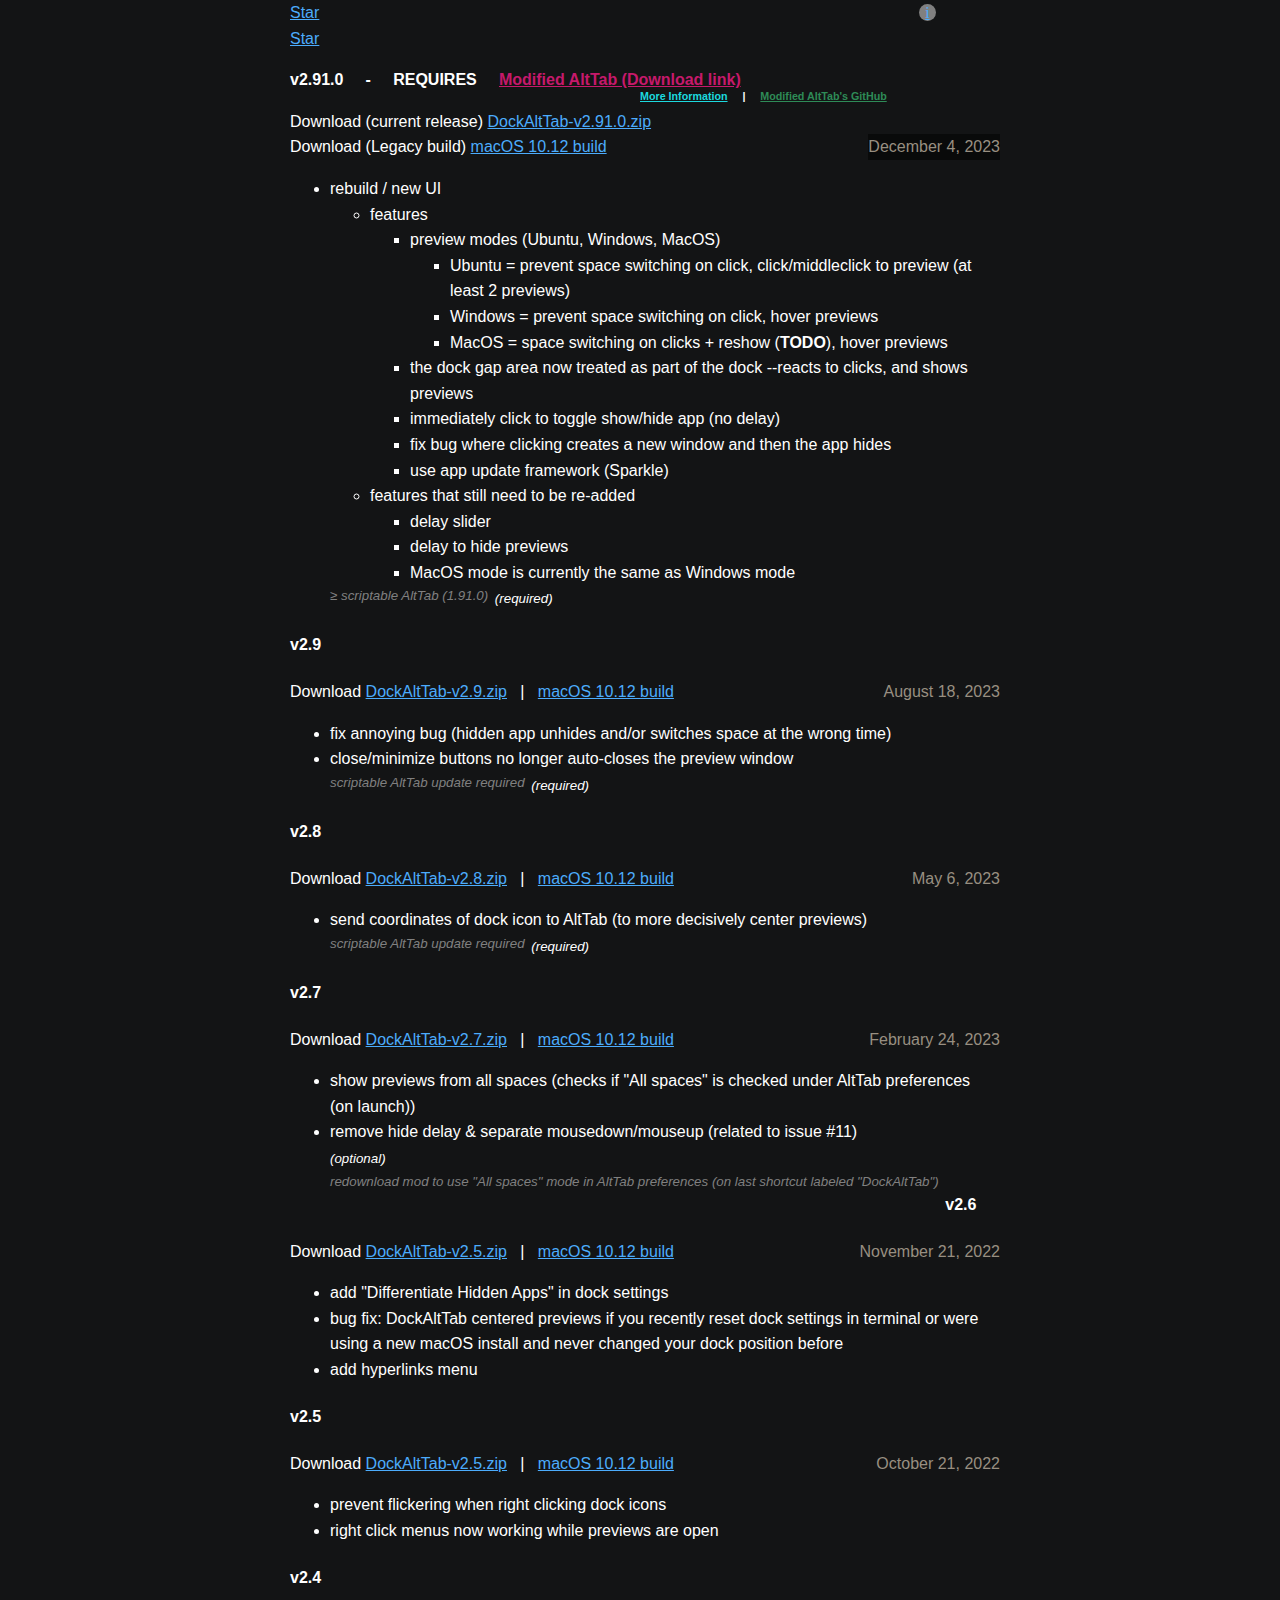
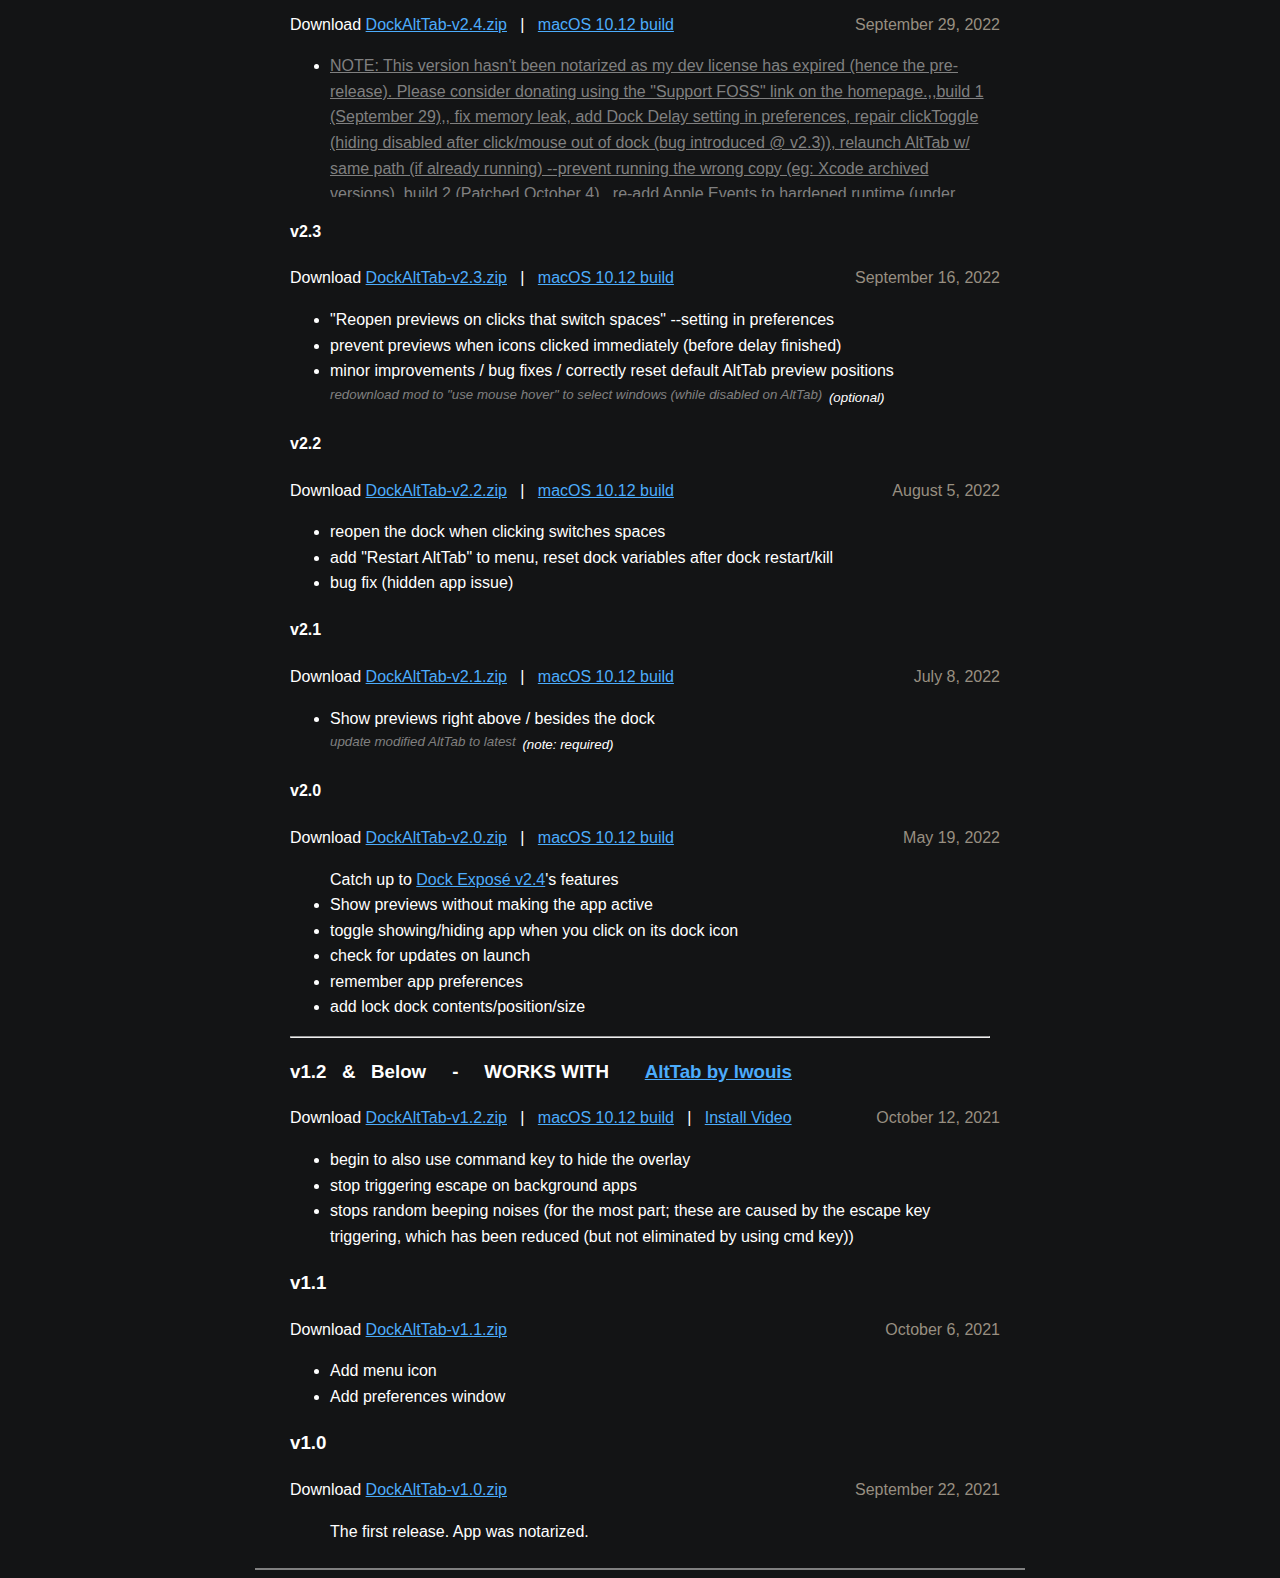
==== changelog-sparkle/index.html @ 50379e68 "update scriptable alttab references" ====
<!DOCTYPE html>
<html lang="en-us">
	<head>
		<meta http-equiv="content-type" content="text/html; charset=utf-8" />
		<meta http-equiv="X-UA-Compatible" content="IE=edge" />
		<meta name="viewport" content="width=device-width, initial-scale=1" />
		<title>DockAltTab - MacOS window previews on the dock by AltTab</title>
		<meta name="msapplication-Tile-Color" content="#da532c" />
		<meta name="theme-color" content="#000000" />
		<link rel="stylesheet" type="text/css" href="../style.css" />
		<link
			rel="apple-touch-icon"
			sizes="180x180"
			href="/apple-touch-icon.png"
		/>
		<link
			rel="icon"
			type="image/png"
			sizes="32x32"
			href="/favicon-32x32.png"
		/>
		<link
			rel="icon"
			type="image/png"
			sizes="16x16"
			href="/favicon-16x16.png"
		/>
		<link rel="manifest" href="/site.webmanifest" />
		<link rel="mask-icon" href="/safari-pinned-tab.svg" color="#5bbad5" />
		<meta name="msapplication-TileColor" content="#da532c" />
		<meta name="theme-color" content="#ffffff" />
		<!-- Global site tag (gtag.js) - Google Analytics -->
		<script
			async
			src="https://www.googletagmanager.com/gtag/js?id=G-P7GBPWC8LQ"
		></script>
		<script>
			window.dataLayer = window.dataLayer || [];
			function gtag() {
				dataLayer.push(arguments);
			}
			gtag("js", new Date());

			gtag("config", "G-P7GBPWC8LQ");
		</script>
		<script src="../main.js"></script>
		<!-- Place this tag in your head or just before your close body tag. -->
		<script async defer src="https://buttons.github.io/buttons.js"></script>
	</head>
	<body>
		<style>
			.page span {
				position: absolute;
				right: 0;
				color: rgb(152, 143, 129);
			}
			.moreInfoPanel {
				position: absolute;
				left: 50%;
				margin-top: -4em;
			}
			.modDownloadLink {
				font-size: 1em;
				position: relative;
			}
			.spoilerLink {color: grey;height: 9rem;overflow: hidden;display: block;}
			.spoilerLink:hover {color: #000dff;}
			@media screen and (min-width: 375px) {
				.moreInfoPanel {
					position: absolute;
					left: 50%;
					margin-top: -4em;
				}
			}
			@media screen and (min-width: 579px) {
				.moreInfoPanel {
					position: absolute;
					margin-top: -1.9em;
					left: 50%;
				}
			}
			.page span:first-of-type {background: rgba(0, 0, 0, 0.5);} /* first release date */
		</style>
		<section class="page changelog-page" style="position: relative">
			<div style="width: 100%;text-align: left;">
				<a class="github-button" href="https://github.com/steventheworker/DockAltTab" data-icon="octicon-star" data-show-count="true" aria-label="Star steventheworker/DockAltTab on GitHub">Star</a>
				<a href="https://github.com/Homebrew/brew/blob/master/docs/Acceptable-Casks.md#rejected-casks"><starInfo><starPopup>Goal (point 10): 75 stars to submit to brew</starPopup></starInfo></a>
			</div>
			<a class="github-button" href="https://github.com/steventheworker/alt-tab-macos" data-icon="octicon-star" data-show-count="true" aria-label="Star steventheworker/alt-tab-macos on GitHub">Star</a>
			<h3 class="modDownloadLink">
				v2.91.0 &nbsp; &nbsp; - &nbsp; &nbsp; REQUIRES &nbsp; &nbsp;
				<b>
					<a
						style="color: #c6196b"
						href="https://github.com/steventheworker/alt-tab-macos/releases/download/1.91.0/DockAltTab.AltTab.v6.61.0.zip"
						>Modified AltTab (Download link)</a
					>
				</b>
				<h6 class="moreInfoPanel">
					<a
						style="color: #1cd9df"
						href="https://github.com/lwouis/alt-tab-macos/pull/1590#issuecomment-1131809994"
						target="_BLANK"
						>More Information</a
					>
					&nbsp; &nbsp; | &nbsp; &nbsp;
					<a
						style="color: seagreen"
						href="https://github.com/steventheworker/alt-tab-macos/tree/scriptable"
						>Modified AltTab&apos;s GitHub</a
					>
				</h6>
			</h3>
			<!-- release -->
			Download (current release)
			<a
				href="https://github.com/steventheworker/DockAltTab/releases/download/v2.91.0/DockAltTab-v2.91.0.zip"
				>DockAltTab-v2.91.0.zip</a
			>
			<br />
			Download (Legacy build)
			<a
				href="https://github.com/steventheworker/DockAltTab/releases/download/v2.91.0/DockAltTab-macOS10.12.zip"
				>macOS 10.12 build</a
			>
			<span>December 4, 2023</span>
			<ul>
				<li>rebuild / new UI
					<ul>
						<li>features
							<ul>
								<li>preview modes (Ubuntu, Windows, MacOS)
									<ul>
										<li>Ubuntu = prevent space switching on click, click/middleclick to preview (at least 2 previews)</li>
										<li>Windows = prevent space switching on click, hover previews</li>
										<li>MacOS = space switching on clicks + reshow (<b>TODO</b>), hover previews</li>
									</ul>
								</li>
								<li>the dock gap area now treated as part of the dock --reacts to clicks, and shows previews</li>
								<li>immediately click to toggle show/hide app (no delay)</li>
								<li>fix bug where clicking creates a new window and then the app hides</li>
								<li>use app update framework (Sparkle)</li>
							</ul>
						</li>
						<li>features that still need to be re-added
							<ul>
								<li>delay slider</li>
								<li>delay to hide previews</li>
								<li>MacOS mode is currently the same as Windows mode</li>
							</ul>
						</li>
					</ul>
				</li>
				<small>
					<i
						>(required) <div style="float: left;margin-right: 0.5em;color: grey">≥ scriptable AltTab (1.91.0)</i
					></div></small>
			</ul>

			<!-- release -->
			<h4>v2.9</h4>
			Download
			<a
				href="https://github.com/steventheworker/DockAltTab/releases/download/v2.9/DockAltTab-v2.9.zip"
				>DockAltTab-v2.9.zip</a
			>
			&nbsp; | &nbsp;
			<a
				href="https://github.com/steventheworker/DockAltTab/releases/download/v2.9/DockAltTab-macOS10.12.zip"
				>macOS 10.12 build</a
			>
			<span>August 18, 2023</span>
			<ul>
				<li>fix annoying bug (hidden app unhides and/or switches space at the wrong time)</li>
				<li>close/minimize buttons no longer auto-closes the preview window</li>
				<small>
					<i
						>(required) <div style="float: left;margin-right: 0.5em;color: grey">scriptable AltTab update required</i
					></div></small>
			</ul>

			<!-- release -->
			<h4>v2.8</h4>
			Download
			<a
				href="https://github.com/steventheworker/DockAltTab/releases/download/v2.8/DockAltTab-v2.8.zip"
				>DockAltTab-v2.8.zip</a
			>
			&nbsp; | &nbsp;
			<a
				href="https://github.com/steventheworker/DockAltTab/releases/download/v2.8/DockAltTab-macOS10.12.zip"
				>macOS 10.12 build</a
			>
			<span>May 6, 2023</span>
			<ul>
				<li>send coordinates of dock icon to AltTab (to more decisively center previews)</li>
				<small>
					<i
						>(required) <div style="float: left;margin-right: 0.5em;color: grey">scriptable AltTab update required</i
					></div></small>
			</ul>

			<!-- release -->
			<h4>v2.7</h4>
			Download
			<a
				href="https://github.com/steventheworker/DockAltTab/releases/download/v2.7/DockAltTab-v2.7.zip"
				>DockAltTab-v2.7.zip</a
			>
			&nbsp; | &nbsp;
			<a
				href="https://github.com/steventheworker/DockAltTab/releases/download/v2.7/DockAltTab-macOS10.12.zip"
				>macOS 10.12 build</a
			>
			<span>February 24, 2023</span>
			<ul>
				<li>show previews from all spaces (checks if "All spaces" is checked under AltTab preferences (on launch))</li>
				<li>remove hide delay & separate mousedown/mouseup (related to issue #11)</li>
								<small>
					<i
						>(optional) <div style="float: left;margin-right: 0.5em;color: grey">redownload mod to use "All spaces" mode in AltTab preferences (on last shortcut labeled &quot;DockAltTab&quot;)</i
					></div></small
				>
			</ul>

			<!-- release -->
			<h4>v2.6</h4>
			Download
			<a
				href="https://github.com/steventheworker/DockAltTab/releases/download/v2.6/DockAltTab-v2.6.zip"
				>DockAltTab-v2.5.zip</a
			>
			&nbsp; | &nbsp;
			<a
				href="https://github.com/steventheworker/DockAltTab/releases/download/v2.6/DockAltTab-macOS10.12.zip"
				>macOS 10.12 build</a
			>
			<span>November 21, 2022</span>
			<ul>
				<li>add "Differentiate Hidden Apps" in dock settings</li>
				<li>bug fix: DockAltTab centered previews if you recently reset dock settings in terminal or were using a new macOS install and never changed your dock position before</li>
				<li>add hyperlinks menu</li>
			</ul>
			
			<!-- release -->
			<h4>v2.5</h4>
			Download
			<a
				href="https://github.com/steventheworker/DockAltTab/releases/download/v2.5/DockAltTab-v2.5.zip"
				>DockAltTab-v2.5.zip</a
			>
			&nbsp; | &nbsp;
			<a
				href="https://github.com/steventheworker/DockAltTab/releases/download/v2.5/DockAltTab-macOS10.12.zip"
				>macOS 10.12 build</a
			>
			<span>October 21, 2022</span>
			<ul>
				<li>prevent flickering when right clicking dock icons</li>
				<li>right click menus now working while previews are open</li>
			</ul>

			<!-- release -->
			<h4>v2.4</h4>
			Download
			<a
				href="https://github.com/steventheworker/DockAltTab/releases/download/v2.4/DockAltTab-v2.4.zip"
				>DockAltTab-v2.4.zip</a
			>
			&nbsp; | &nbsp;
			<a
				href="https://github.com/steventheworker/DockAltTab/releases/download/v2.4/DockAltTab-macOS10.12.zip"
				>macOS 10.12 build</a
			>
			<span>September 29, 2022</span>
			<ul>
				<li><a class="spoilerLink" href="https://github.com/steventheworker/DockAltTab/releases/tag/v2.4" target="_BLANK">NOTE: This version hasn&#x27;t been notarized as my dev license has expired (hence the pre-release). Please consider donating using the &#x22;Support FOSS&#x22; link on the homepage.,,build 1 (September 29),,    fix memory leak,    add Dock Delay setting in preferences,    repair clickToggle (hiding disabled after click/mouse out of dock (bug introduced @ v2.3)),    relaunch AltTab w/ same path (if already running) --prevent running the wrong copy (eg: Xcode archived versions),,build 2 (Patched October 4),,    re-add Apple Events to hardened runtime (under Project Targets -&#x3E; Signing &#x26; Capabilities),,build 3 (Patched October 13),,    improve preview position on external monitors that have offsets,,build 4 (Patched October 17),,    detect github issue #4 and default to default (center) AltTab location (if x = 0 &#x26; y = 0),</a></li>
			</ul>
			<!-- release -->
			<h4>v2.3</h4>
			Download
			<a
				href="https://github.com/steventheworker/DockAltTab/releases/download/v2.3/DockAltTab-v2.3.zip"
				>DockAltTab-v2.3.zip</a
			>
			&nbsp; | &nbsp;
			<a
				href="https://github.com/steventheworker/DockAltTab/releases/download/v2.3/DockAltTab-macOS10.12.zip"
				>macOS 10.12 build</a
			>
			<span>September 16, 2022</span>
			<ul>
				<li>
					"Reopen previews on clicks that switch spaces" --setting in
					preferences
				</li>
				<li>
					prevent previews when icons clicked immediately (before
					delay finished)
				</li>
				<li>
					minor improvements / bug fixes / correctly reset default
					AltTab preview positions
				</li>
				<small>
					<i
						>(optional) <div style="float: left;margin-right: 0.5em;color: grey">redownload mod to "use mouse hover" to
						select windows (while disabled on AltTab)</i
					></div></small
				>
			</ul>
			<!-- release -->
			<h4>v2.2</h4>
			Download
			<a
				href="https://github.com/steventheworker/DockAltTab/releases/download/v2.2/DockAltTab-v2.2.zip"
				>DockAltTab-v2.2.zip</a
			>
			&nbsp; | &nbsp;
			<a
				href="https://github.com/steventheworker/DockAltTab/releases/download/v2.2/DockAltTab-macOS10.12.zip"
				>macOS 10.12 build</a
			>
			<span>August 5, 2022</span>
			<ul>
				<li>reopen the dock when clicking switches spaces</li>
				<li>
					add "Restart AltTab" to menu, reset dock variables after
					dock restart/kill
				</li>
				<li>bug fix (hidden app issue)</li>
			</ul>
			<!-- release -->
			<h4>v2.1</h4>
			Download
			<a
				href="https://github.com/steventheworker/DockAltTab/releases/download/v2.1/DockAltTab-v2.1.zip"
				>DockAltTab-v2.1.zip</a
			>
			&nbsp; | &nbsp;
			<a
				href="https://github.com/steventheworker/DockAltTab/releases/download/v2.1/DockAltTab-macOS10.12.zip"
				>macOS 10.12 build</a
			>
			<span>July 8, 2022</span>
			<ul>
				<li>Show previews right above / besides the dock</li>
								<small>
					<i
						>(note: required) <div style="float: left;margin-right: 0.5em;color: grey">update modified AltTab to latest</i
					></div></small
				>
			</ul>
			<h4>v2.0</h4>
			Download
			<a
				href="https://github.com/steventheworker/DockAltTab/releases/download/v2.0/DockAltTab-v2.0.zip"
				>DockAltTab-v2.0.zip</a
			>
			&nbsp; | &nbsp;
			<a
				href="https://github.com/steventheworker/DockAltTab/releases/download/v2.0/DockAltTab-maOS10.12.zip"
				>macOS 10.12 build</a
			>
			<span>May 19, 2022</span>
			<ul>
				Catch up to
				<a href="http://dockexpose.netlify.app">Dock Exposé v2.4</a
				>&apos;s features
				<li>Show previews without making the app active</li>
				<li>
					toggle showing/hiding app when you click on its dock icon
				</li>
				<li>check for updates on launch</li>
				<li>remember app preferences</li>
				<li>add lock dock contents/position/size</li>
			</ul>
			<hr />
			<h3 id="v1.2">
				v1.2 &nbsp; & &nbsp; Below &nbsp; &nbsp; - &nbsp; &nbsp; WORKS
				WITH &nbsp; &nbsp; &nbsp;
				<a href="https://github.com/lwouis/alt-tab-macos"
					>AltTab by lwouis</a
				>
			</h3>
			Download
			<a
				href="https://github.com/steventheworker/DockAltTab/releases/download/v1.2/DockAltTab-v1.2.zip"
				>DockAltTab-v1.2.zip</a
			>
			&nbsp; | &nbsp;
			<a
				href="https://github.com/steventheworker/DockAltTab/releases/download/v1.2/DockAltTab-maOS10.12.zip"
				>macOS 10.12 build</a
			>
			&nbsp; | &nbsp;
			<a
				href="https://www.youtube.com/watch?v=wK-f3zc9b6E"
				target="_BLANK"
				>Install Video</a
			>
			<span>October 12, 2021</span>
			<ul>
				<li>begin to also use command key to hide the overlay</li>
				<li>stop triggering escape on background apps</li>
				<li>
					stops random beeping noises (for the most part; these are
					caused by the escape key triggering, which has been reduced
					(but not eliminated by using cmd key))
				</li>
			</ul>
			<h3>v1.1</h3>
			Download
			<a
				href="https://github.com/steventheworker/DockAltTab/releases/download/v1.1/DockAltTab-1.1.zip"
				>DockAltTab-v1.1.zip</a
			>
			<span>October 6, 2021</span>
			<ul>
				<li>Add menu icon</li>
				<li>Add preferences window</li>
			</ul>
			<h3>v1.0</h3>
			Download
			<a
				href="https://github.com/steventheworker/DockAltTab/releases/download/v1.0/DockAltTab-1.0.zip"
				>DockAltTab-v1.0.zip</a
			>
			<span>September 22, 2021</span>
			<ul>
				The first release. App was notarized.
			</ul>
		</section>
		<hr color="grey" width="60%" />
	</body>
</html>
---- style.css ----
body,
html {
	background-color: rgb(19, 20, 21);
	width: 100%;
	line-height: 1.6;
	margin: 0;
}
body {
	display: flex;
	flex-direction: column;
	align-items: center;
	font-family: -apple-system, BlinkMacSystemFont, Segoe UI, Helvetica, Arial,
		sans-serif, Apple Color Emoji, Segoe UI Emoji;
}
header {
	width: 100%;
	display: flex;
	flex-direction: column;
	align-items: center;
}
header a {
	color: white;
}
nav li:last-child strong {
	text-shadow: 1px 1px 2px pink;
	color: #b6b6b6;
	padding: 5px;
	margin: -5px;
	outline: 1px dashed #b6b6b6;
}
nav li:last-child strong:hover {
	outline-style: solid;
	text-decoration: underline;
	opacity: 0.8;
}
nav li:last-child strong:active {
	opacity: 0.2;
}
header h1 {
	margin: 20px 0 5px 10px;
	line-height: 1;
}
header p {
	margin: 0 0 0 10px;
	color: rgb(168, 160, 149);
}
header > div {
	display: flex;
	margin-top: 5px;
}
nav {
	position: sticky;
	z-index: 1000000;
	top: 0;
	width: 100%;
	background-color: rgb(28, 30, 31);
	display: flex;
	align-items: center;
	flex-direction: column;
}
nav ul {
	list-style: none;
	margin: 0;
	padding: 10px;
	display: flex;
	flex-wrap: wrap;
}
nav ul a {
	display: block;
	text-decoration: none;
	padding: 5px 10px;
	border-radius: 15px;
	color: #468ed8;
}
.altLink {
	position: absolute;
	margin-top: -21px;
	margin-left: 63px;
	z-index: 1;
	color: grey;
	font-weight: thin;
	transition: font-size ease-in-out 0.1s, margin-top ease-in-out 0.333s;
	font-size: 0.8rem;
}
.altLink:hover,
.altLink:active {
	color: black;
	text-shadow: 0 0 2px white;
	margin-left: 15px;
	margin-top: -9px;
	font-size: 0.75rem;
	font-weight: bold;
	background: rgba(255, 255, 255, 0.5);
	padding: 1px;
}
nav ul a.rainbow:hover {
	text-shadow: 1px 1px 1px black;
	color: #468ed8 !important;
	text-decoration: underline;
}
nav ul a.rainbow {
	text-shadow: 1px 1px 1px black;
	color: #fff;
	background: linear-gradient(
		60deg,
		#f79533,
		#f37055,
		#ef4e7b,
		#a166ab,
		#5073b8,
		#1098ad,
		#07b39b,
		#6fba82
	);
	animation: animatedgradient 5s linear alternate infinite;
	background-size: 300% 300%;
	margin-right: 10px;
}
@media screen {
	nav ul a.rainbow {
		background-image: linear-gradient(
			60deg,
			rgb(171, 89, 7),
			rgb(150, 34, 11),
			rgb(153, 14, 53),
			rgb(117, 68, 125),
			rgb(57, 86, 141),
			rgb(13, 122, 138),
			rgb(6, 143, 124),
			rgb(58, 121, 86)
		);
		background-color: initial;
		color: rgb(232, 230, 227);
	}
}
body,
h1,
h2,
h3,
h4 {
	color: white;
}
a {
	color: rgba(76, 172, 252);
}
.page {
	width: 100%;
	max-width: 700px;
	padding-left: 10px;
	padding-right: 10px;
	word-break: break-word;
}

.labels li {
	float: left;
	list-style: none;
	margin-right: 2em;
	cursor: pointer;
}
.labels h3 {
	color: #468ed8;
}
h3.activeLabel {
	color: rebeccapurple;
}
.demo .vids li {
	display: none;
}
.demo .activeVid {
	display: block !important;
}
.youtubePreviewMode {
	height: 200px;
	overflow: hidden;
	opacity: 0.2;
	width: 100%;
	cursor: pointer;
}
.youtubePreviewMode * {
	pointer-events: none;
}

.popup {
	background: rgba(0, 0, 0, 0.8);
	color: gold;
	text-shadow: 0 0 1px red;
	position: absolute;
	z-index: 9999999;
	visibility: hidden;
	opacity: 0;
	transition: opacity 0.333s ease-in-out;
}
.showing {
	visibility: visible;
	opacity: 1;
}
.popupLink {
	padding: 15px;
}

.floating-label {
	position: absolute;
	margin-left: -155px;
	margin-top: -18px;
	font-size: 12px;
}

.payment-methods ul {
	display: none;
	padding: 0;
	margin: 0;
	box-sizing: border-box;
	margin-left: -3px;
	padding-left: 7px;
}
.payment-methods a:hover {
	color: white;
}
.payment-methods a:hover + ul,
.payment-methods ul:hover {
	display: inline;
}
.popup li {
	list-style-type: lower-roman;
	color: #71ff71;
}
.payment-methods ul li {
	display: inline;
	padding-left: 5px;
	padding-top: 25px;
	padding-bottom: 25px;
}
.payment-methods ul li a {
	color: #71ff71;
	font-weight: bold;
}

.bwc-modal-container {
	z-index: 9999999 !important;
}

/* star buttons, starButton info */
starInfo {
	background: grey;
	border-radius: 100%;
	position: relative;
}
starInfo:before {
	font-family: Book Antiqua, Palatino, Palatino Linotype, Palatino LT STD,
		Georgia, serif;
	font-size: 1em;
	content: "i";
	padding: 0.2em;
	outline: 1px round black;
	margin: 0.2em;
	cursor: pointer;
}
.changelog-page starInfo {
	margin-left: 75%;
}
@media screen and (min-width: 579px) {
	.changelog-page starInfo {
		margin-left: 85%;
	}
	.changelog-page starPopup {
		right: auto;
		left: -10em !important;
	}
}
starInfo:hover starPopup {
	display: block;
	top: 0;
	right: -10.5em;
	width: 10em;
}
starPopup {
	display: none;
	position: absolute;
	margin-top: -0.25em;
	font-size: 0.75em;
}
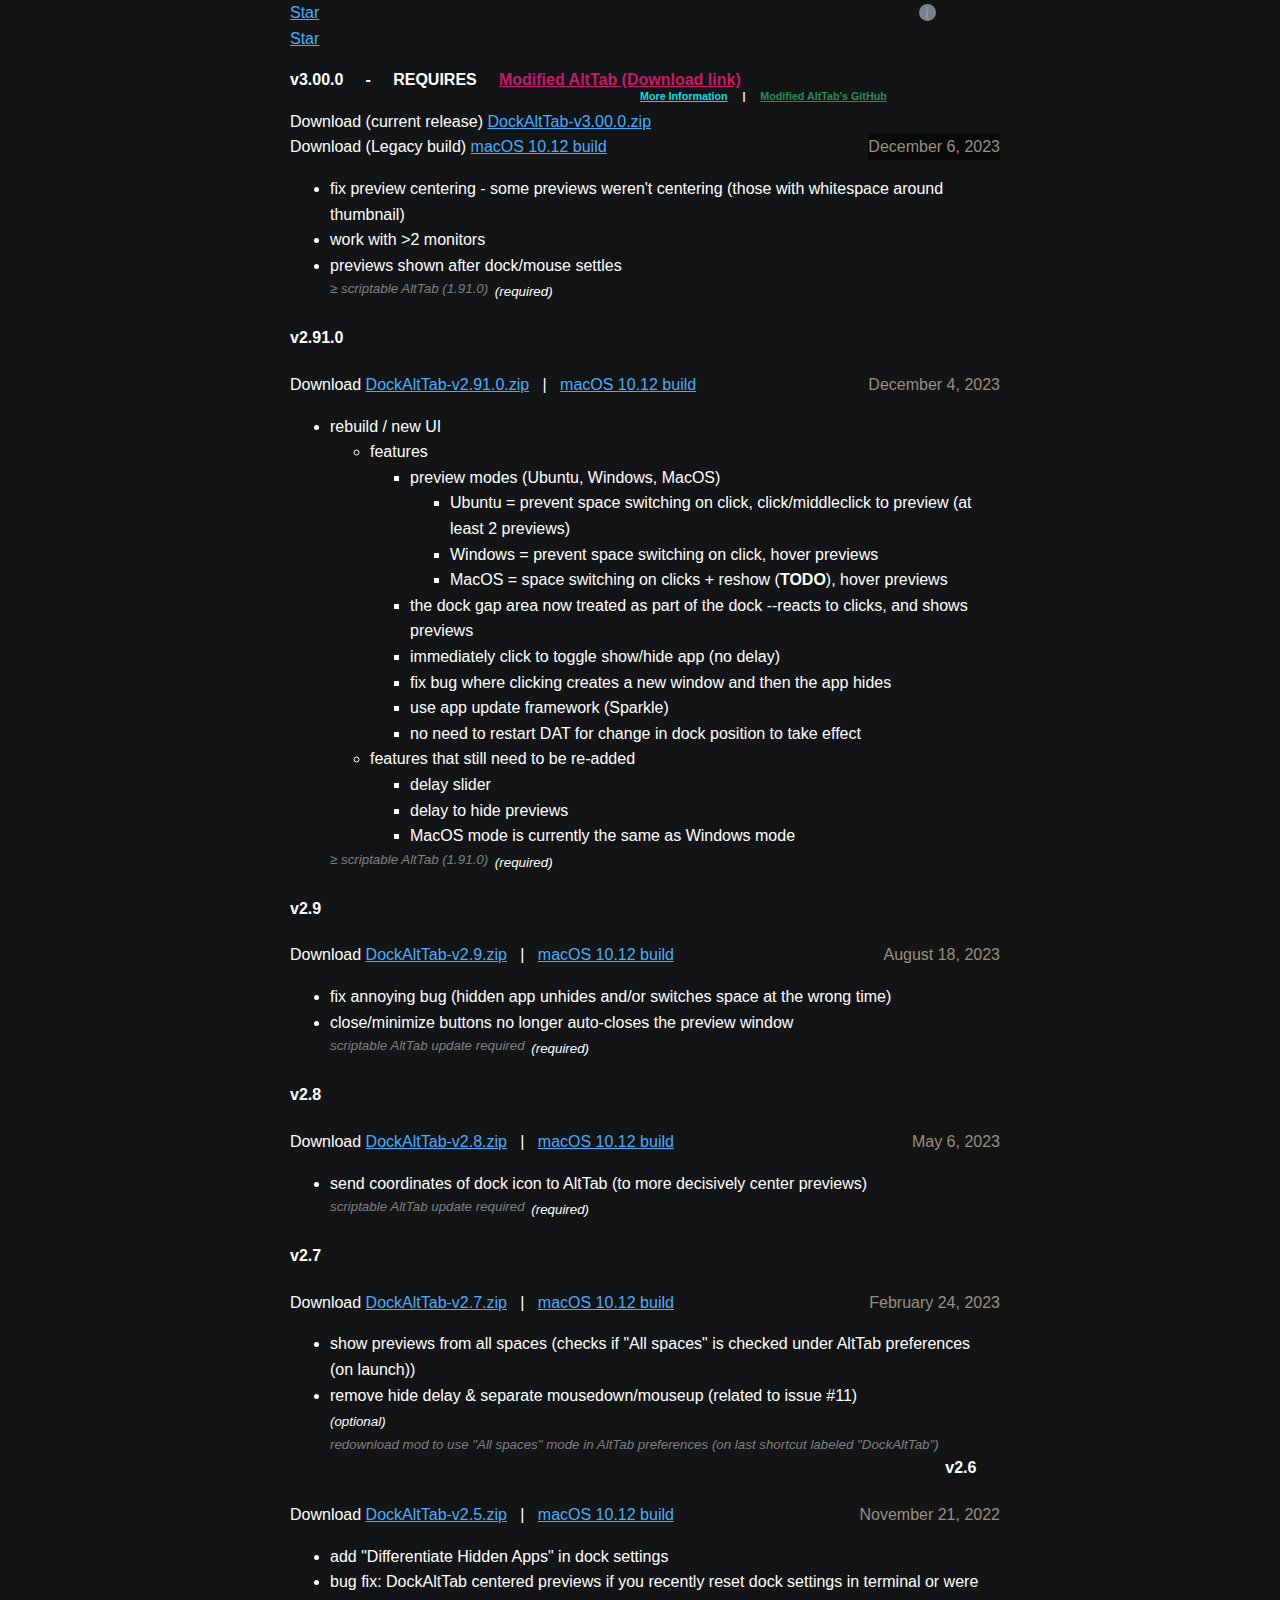
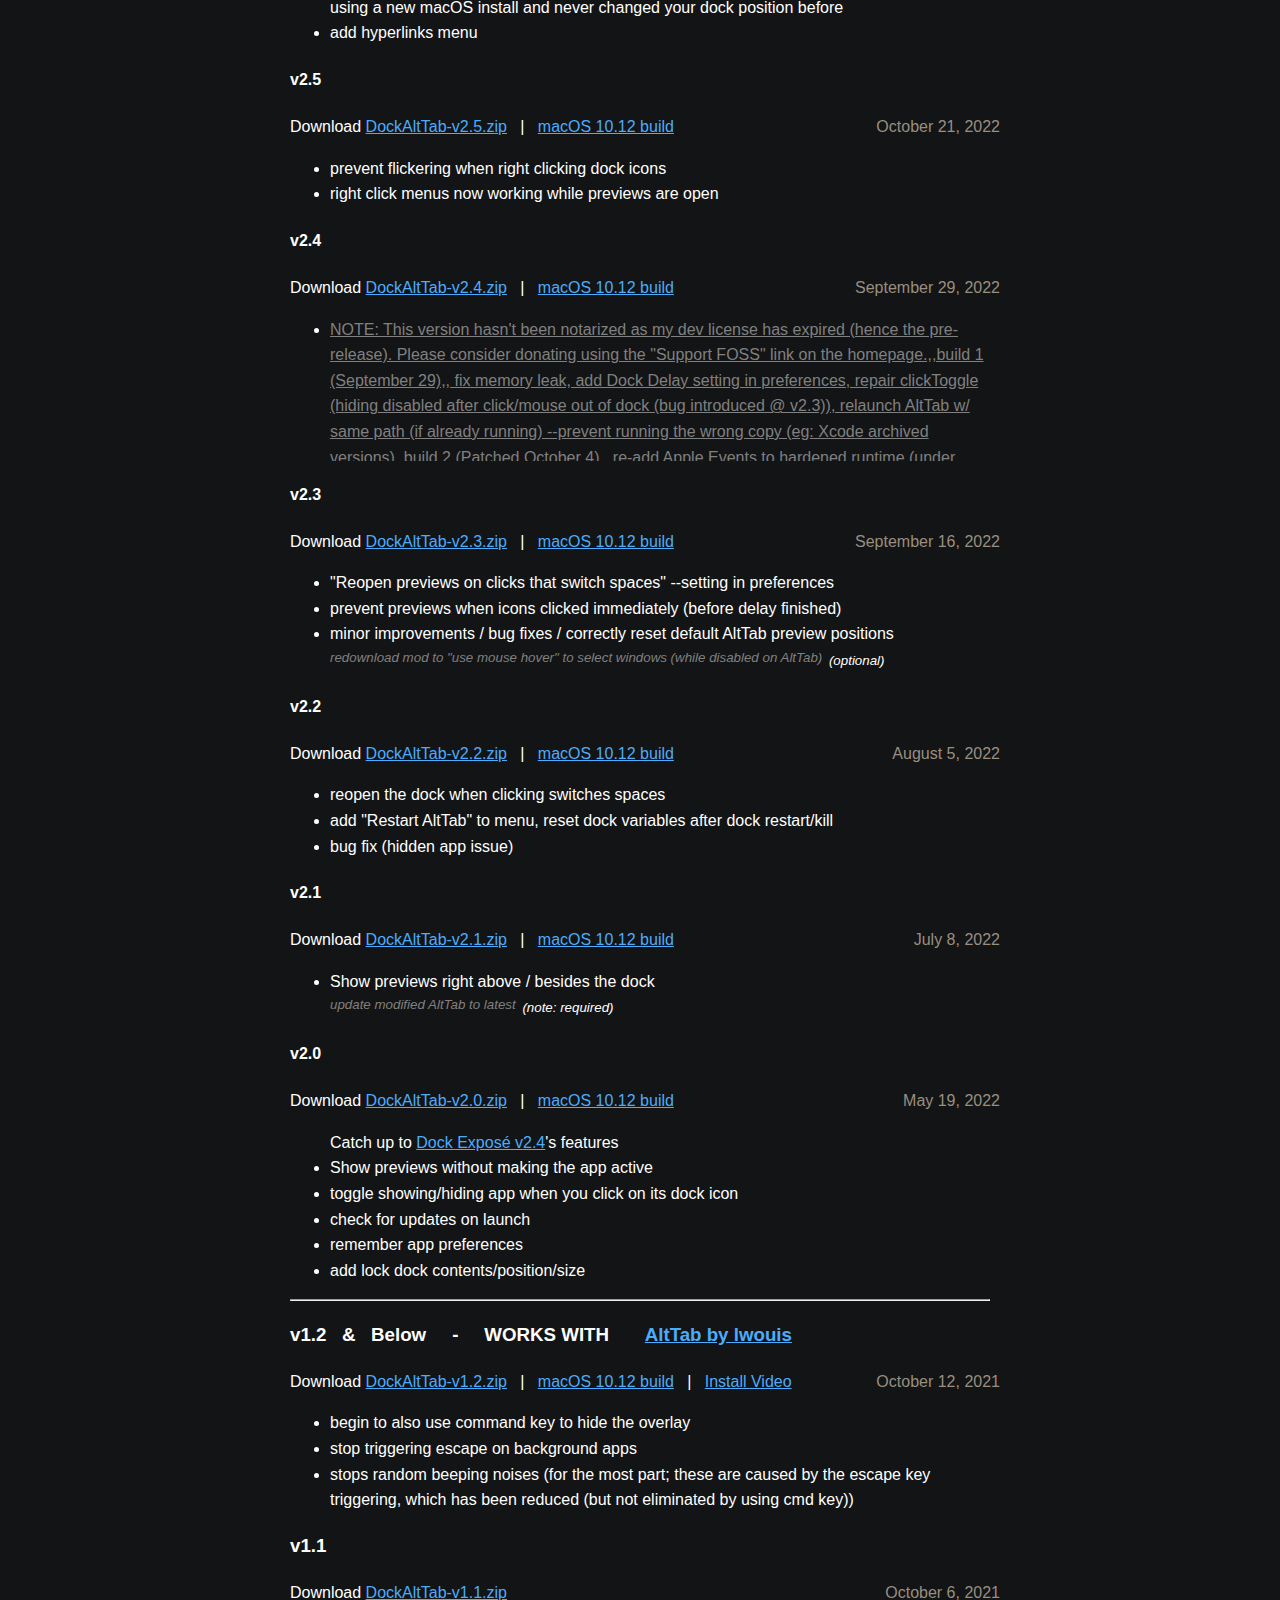
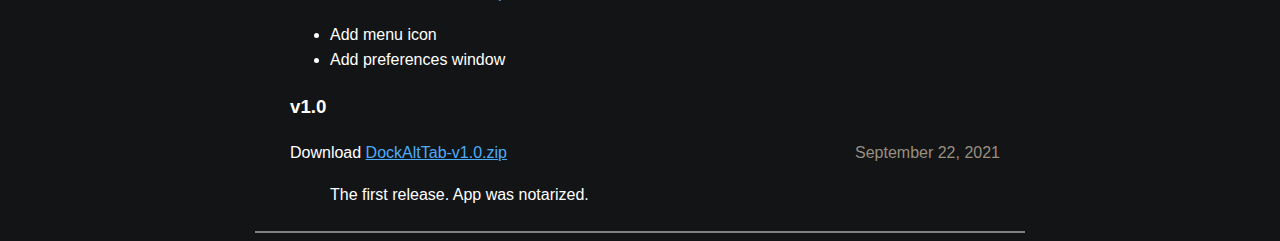
==== commit e0e1b6cd: "test updater / bump to v3.00.0" ====
--- a/changelog-sparkle/index.html
+++ b/changelog-sparkle/index.html
@@ -88,7 +88,7 @@
 			</div>
 			<a class="github-button" href="https://github.com/steventheworker/alt-tab-macos" data-icon="octicon-star" data-show-count="true" aria-label="Star steventheworker/alt-tab-macos on GitHub">Star</a>
 			<h3 class="modDownloadLink">
-				v2.91.0 &nbsp; &nbsp; - &nbsp; &nbsp; REQUIRES &nbsp; &nbsp;
+				v3.00.0 &nbsp; &nbsp; - &nbsp; &nbsp; REQUIRES &nbsp; &nbsp;
 				<b>
 					<a
 						style="color: #c6196b"
@@ -111,14 +111,37 @@
 					>
 				</h6>
 			</h3>
-			<!-- release -->
+			<!-- current release -->
 			Download (current release)
+			<a
+				href="https://github.com/steventheworker/DockAltTab/releases/download/v3.00.0/DockAltTab-v3.00.0.zip"
+				>DockAltTab-v3.00.0.zip</a
+			>
+			<br />
+			Download (Legacy build)
+			<a
+				href="https://github.com/steventheworker/DockAltTab/releases/download/v3.00.0/DockAltTab-macOS10.12.zip"
+				>macOS 10.12 build</a
+			>
+			<span>December 6, 2023</span>
+			<ul>
+				<li>fix preview centering - some previews weren't centering (those with whitespace around thumbnail)</li>
+				<li>work with >2 monitors</li>
+				<li>previews shown after dock/mouse settles</li>
+				<small>
+					<i
+						>(required) <div style="float: left;margin-right: 0.5em;color: grey">≥ scriptable AltTab (1.91.0)</i
+				></div></small>
+			</ul>
+
+			<!-- release -->
+			<h4>v2.91.0</h4>
+			Download
 			<a
 				href="https://github.com/steventheworker/DockAltTab/releases/download/v2.91.0/DockAltTab-v2.91.0.zip"
 				>DockAltTab-v2.91.0.zip</a
 			>
-			<br />
-			Download (Legacy build)
+			&nbsp; | &nbsp;
 			<a
 				href="https://github.com/steventheworker/DockAltTab/releases/download/v2.91.0/DockAltTab-macOS10.12.zip"
 				>macOS 10.12 build</a
@@ -140,6 +163,7 @@
 								<li>immediately click to toggle show/hide app (no delay)</li>
 								<li>fix bug where clicking creates a new window and then the app hides</li>
 								<li>use app update framework (Sparkle)</li>
+								<li>no need to restart DAT for change in dock position to take effect</li>
 							</ul>
 						</li>
 						<li>features that still need to be re-added
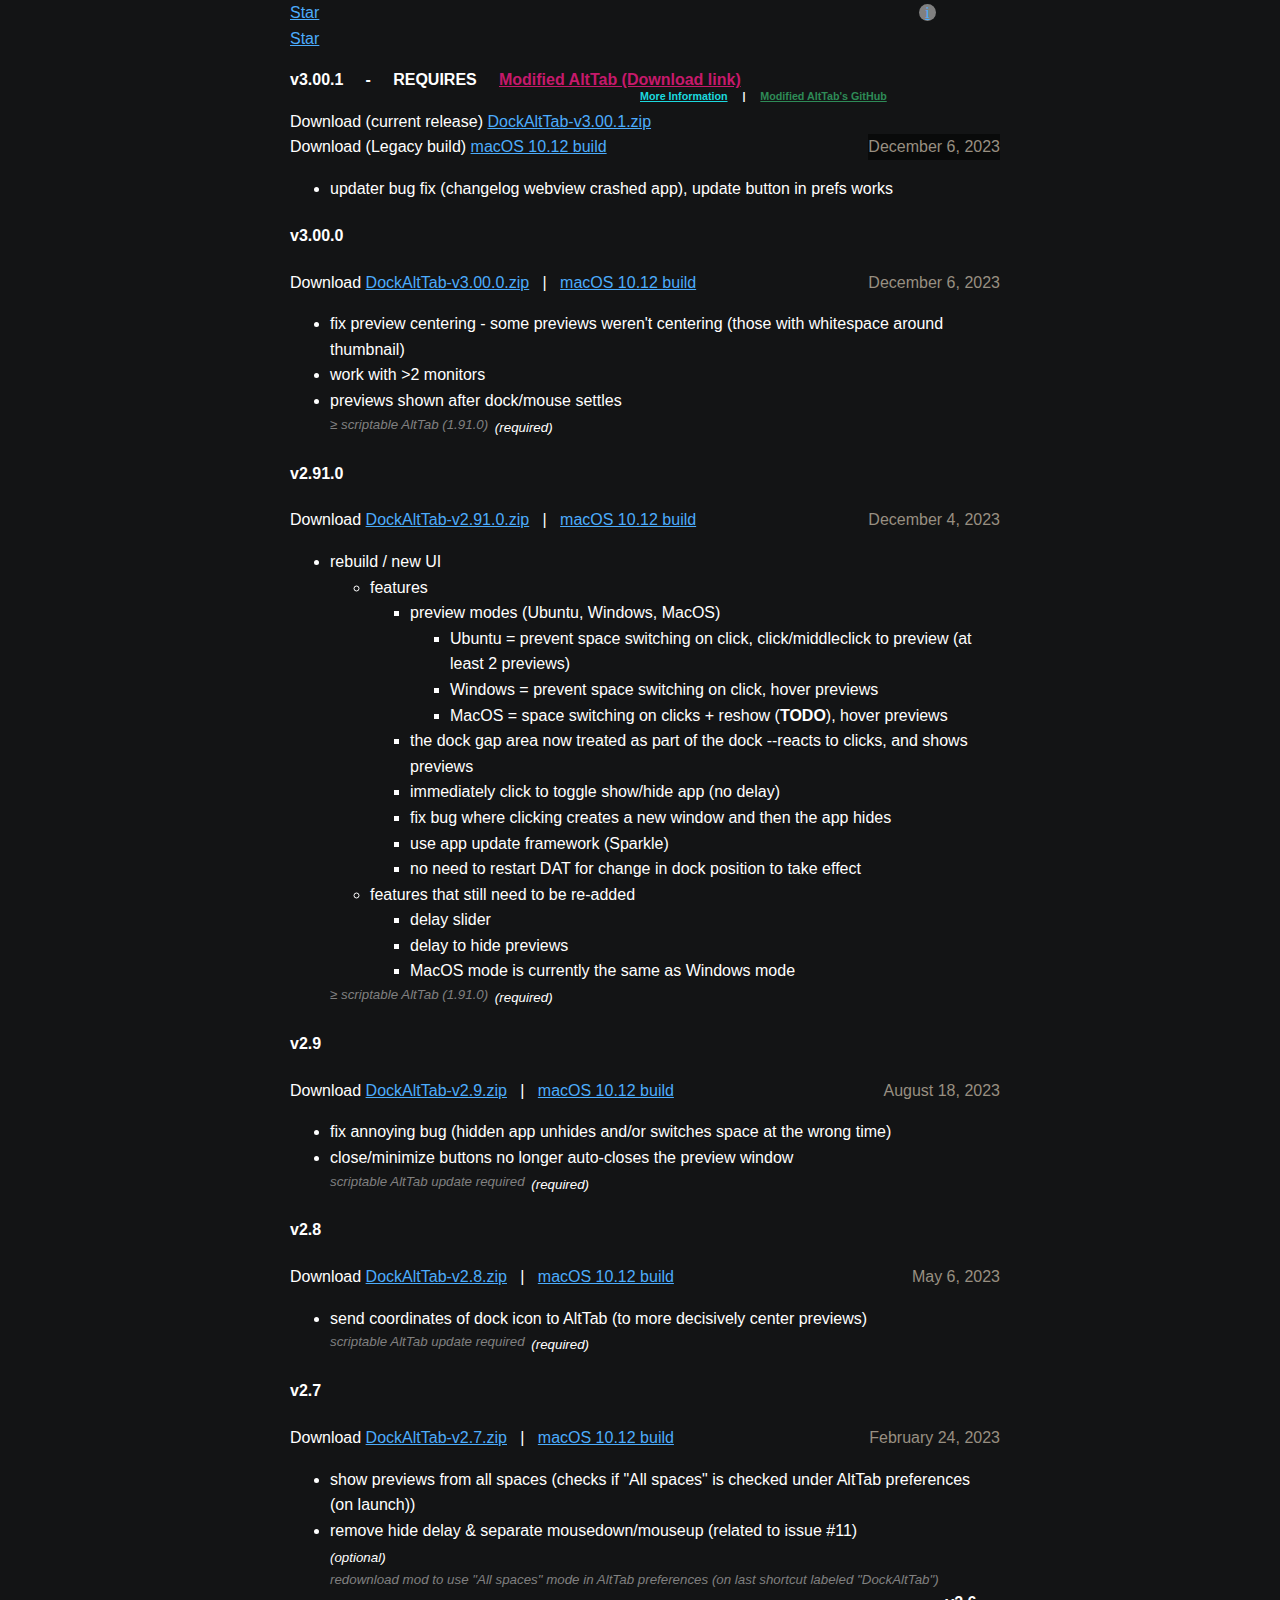
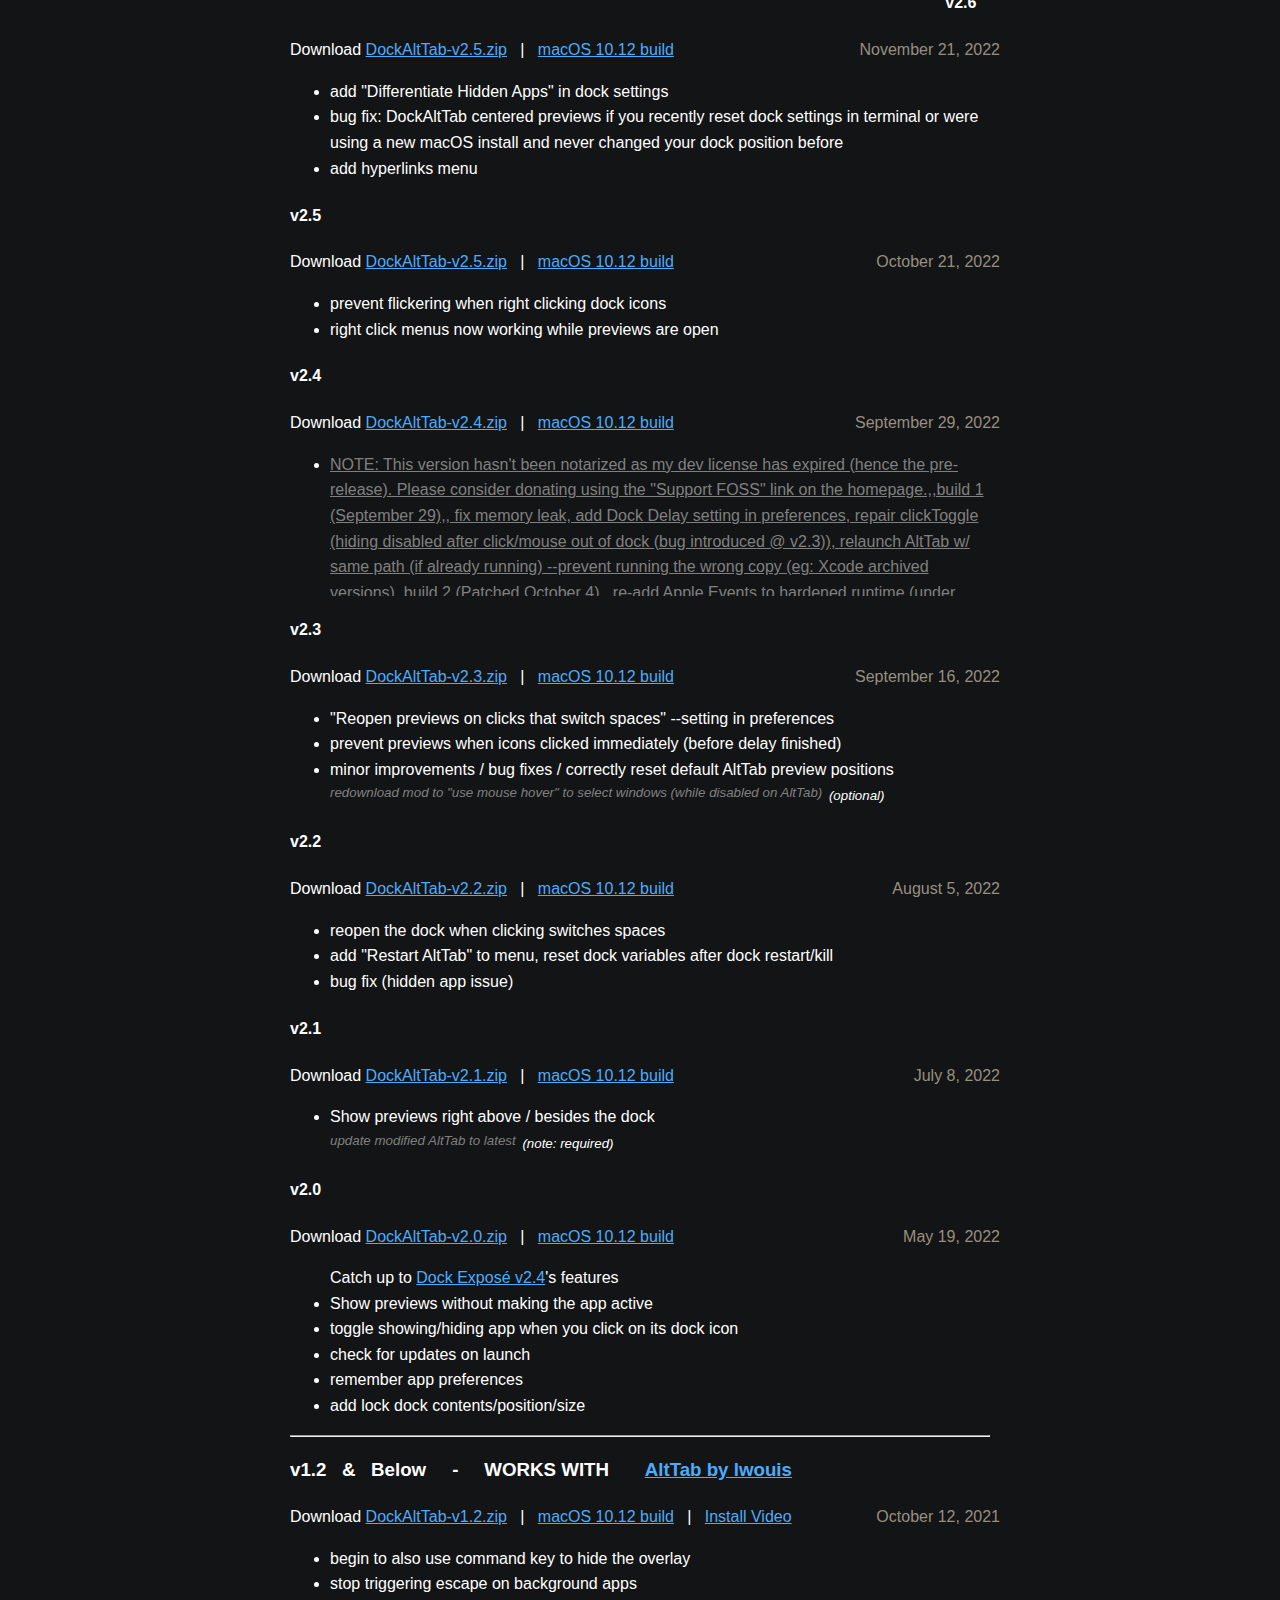
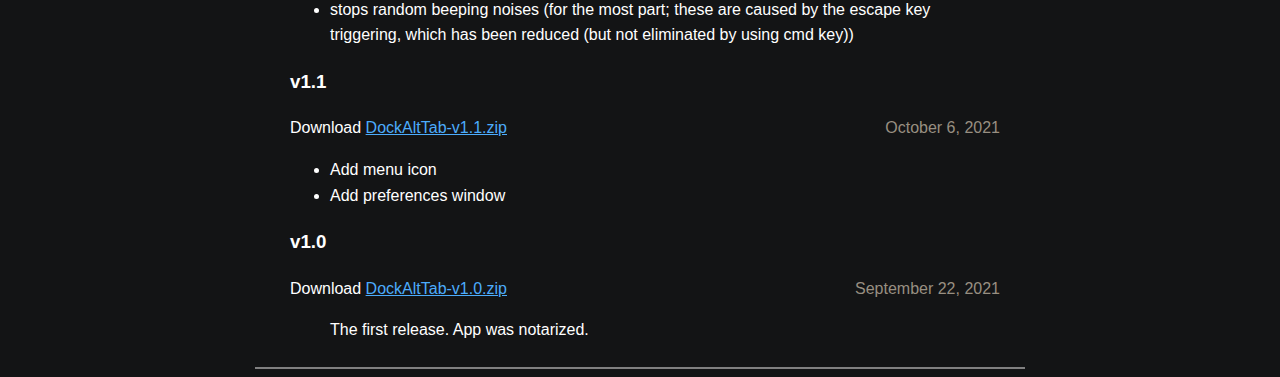
==== commit 9f6cb97f: "bump version - updater fix" ====
--- a/changelog-sparkle/index.html
+++ b/changelog-sparkle/index.html
@@ -88,7 +88,7 @@
 			</div>
 			<a class="github-button" href="https://github.com/steventheworker/alt-tab-macos" data-icon="octicon-star" data-show-count="true" aria-label="Star steventheworker/alt-tab-macos on GitHub">Star</a>
 			<h3 class="modDownloadLink">
-				v3.00.0 &nbsp; &nbsp; - &nbsp; &nbsp; REQUIRES &nbsp; &nbsp;
+				v3.00.1 &nbsp; &nbsp; - &nbsp; &nbsp; REQUIRES &nbsp; &nbsp;
 				<b>
 					<a
 						style="color: #c6196b"
@@ -114,11 +114,28 @@
 			<!-- current release -->
 			Download (current release)
 			<a
+				href="https://github.com/steventheworker/DockAltTab/releases/download/v3.00.1/DockAltTab-v3.00.1.zip"
+				>DockAltTab-v3.00.1.zip</a
+			>
+			<br />
+			Download (Legacy build)
+			<a
+				href="https://github.com/steventheworker/DockAltTab/releases/download/v3.00.1/DockAltTab-macOS10.12.zip"
+				>macOS 10.12 build</a
+			>
+			<span>December 6, 2023</span>
+			<ul>
+				<li>updater bug fix (changelog webview crashed app), update button in prefs works</li>
+			</ul>
+
+			<!-- release -->
+			<h4>v3.00.0</h4>
+			Download
+			<a
 				href="https://github.com/steventheworker/DockAltTab/releases/download/v3.00.0/DockAltTab-v3.00.0.zip"
 				>DockAltTab-v3.00.0.zip</a
 			>
-			<br />
-			Download (Legacy build)
+			&nbsp; | &nbsp;
 			<a
 				href="https://github.com/steventheworker/DockAltTab/releases/download/v3.00.0/DockAltTab-macOS10.12.zip"
 				>macOS 10.12 build</a
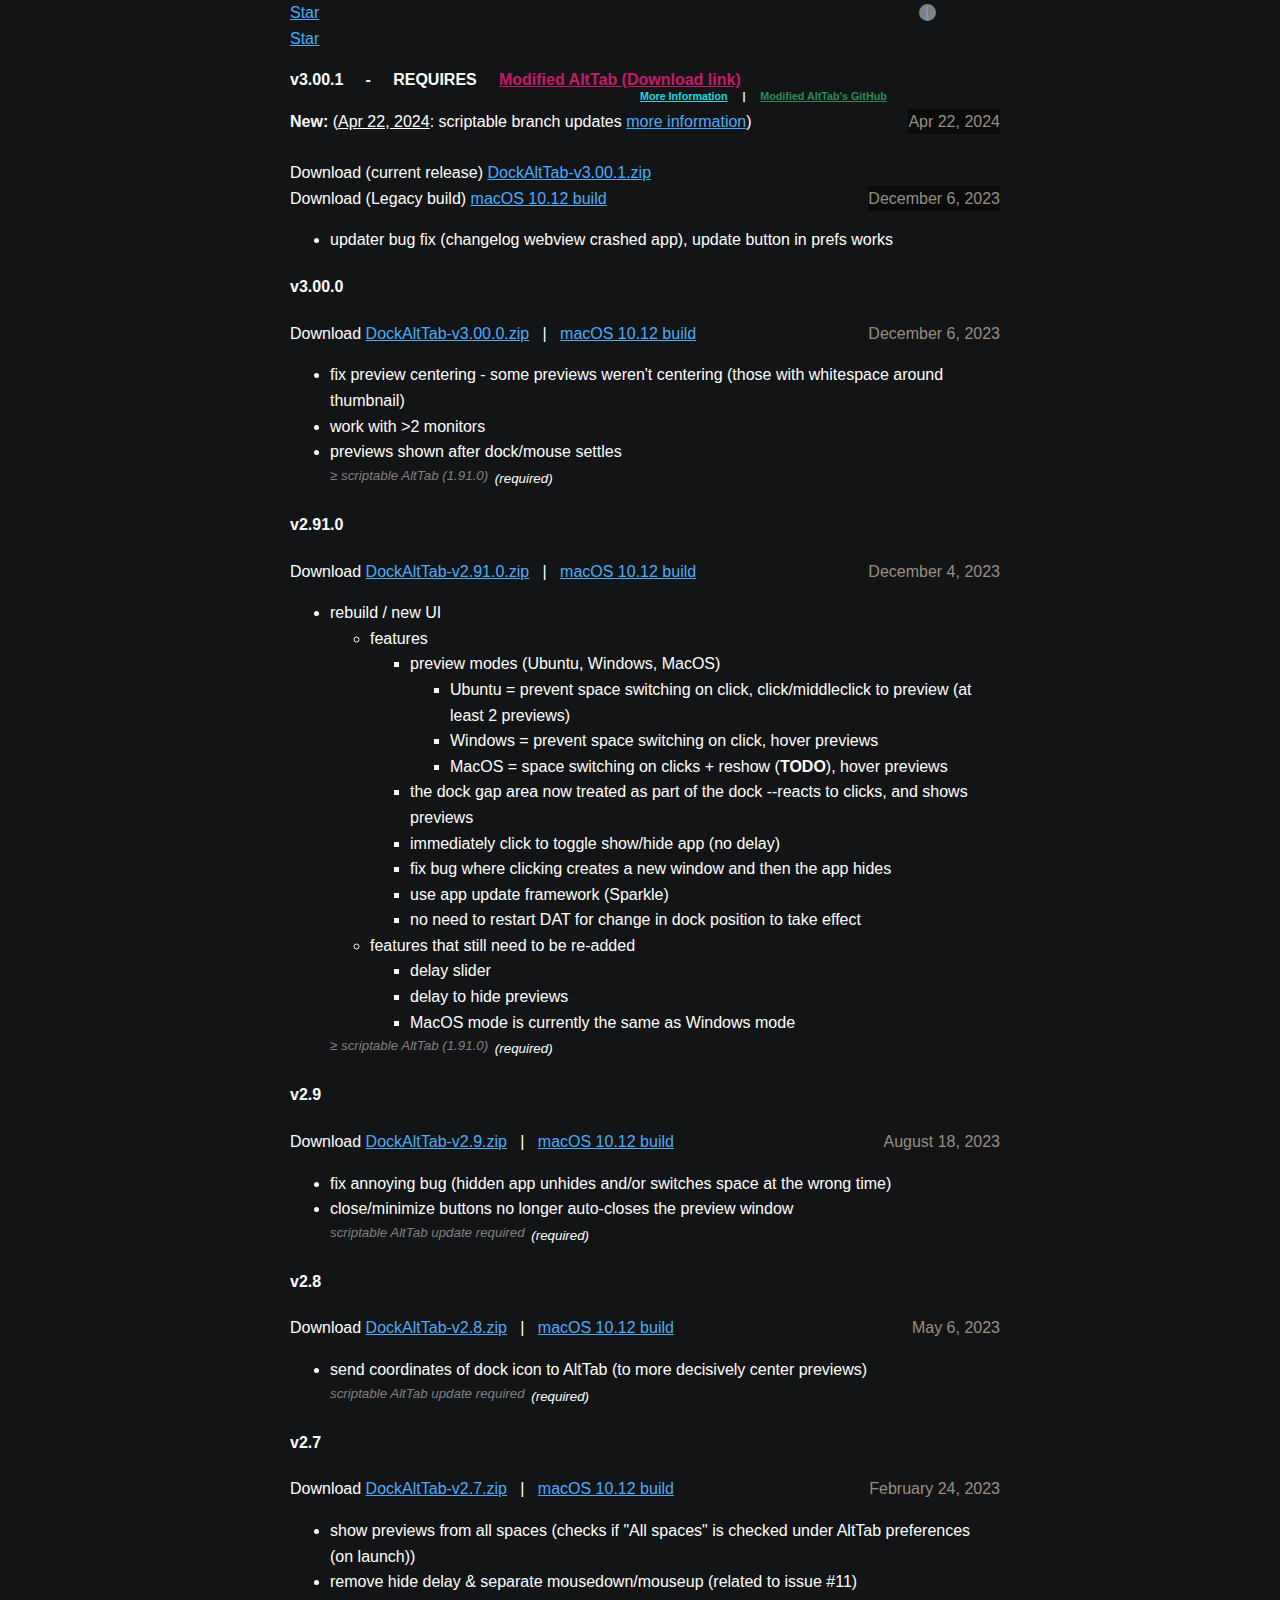
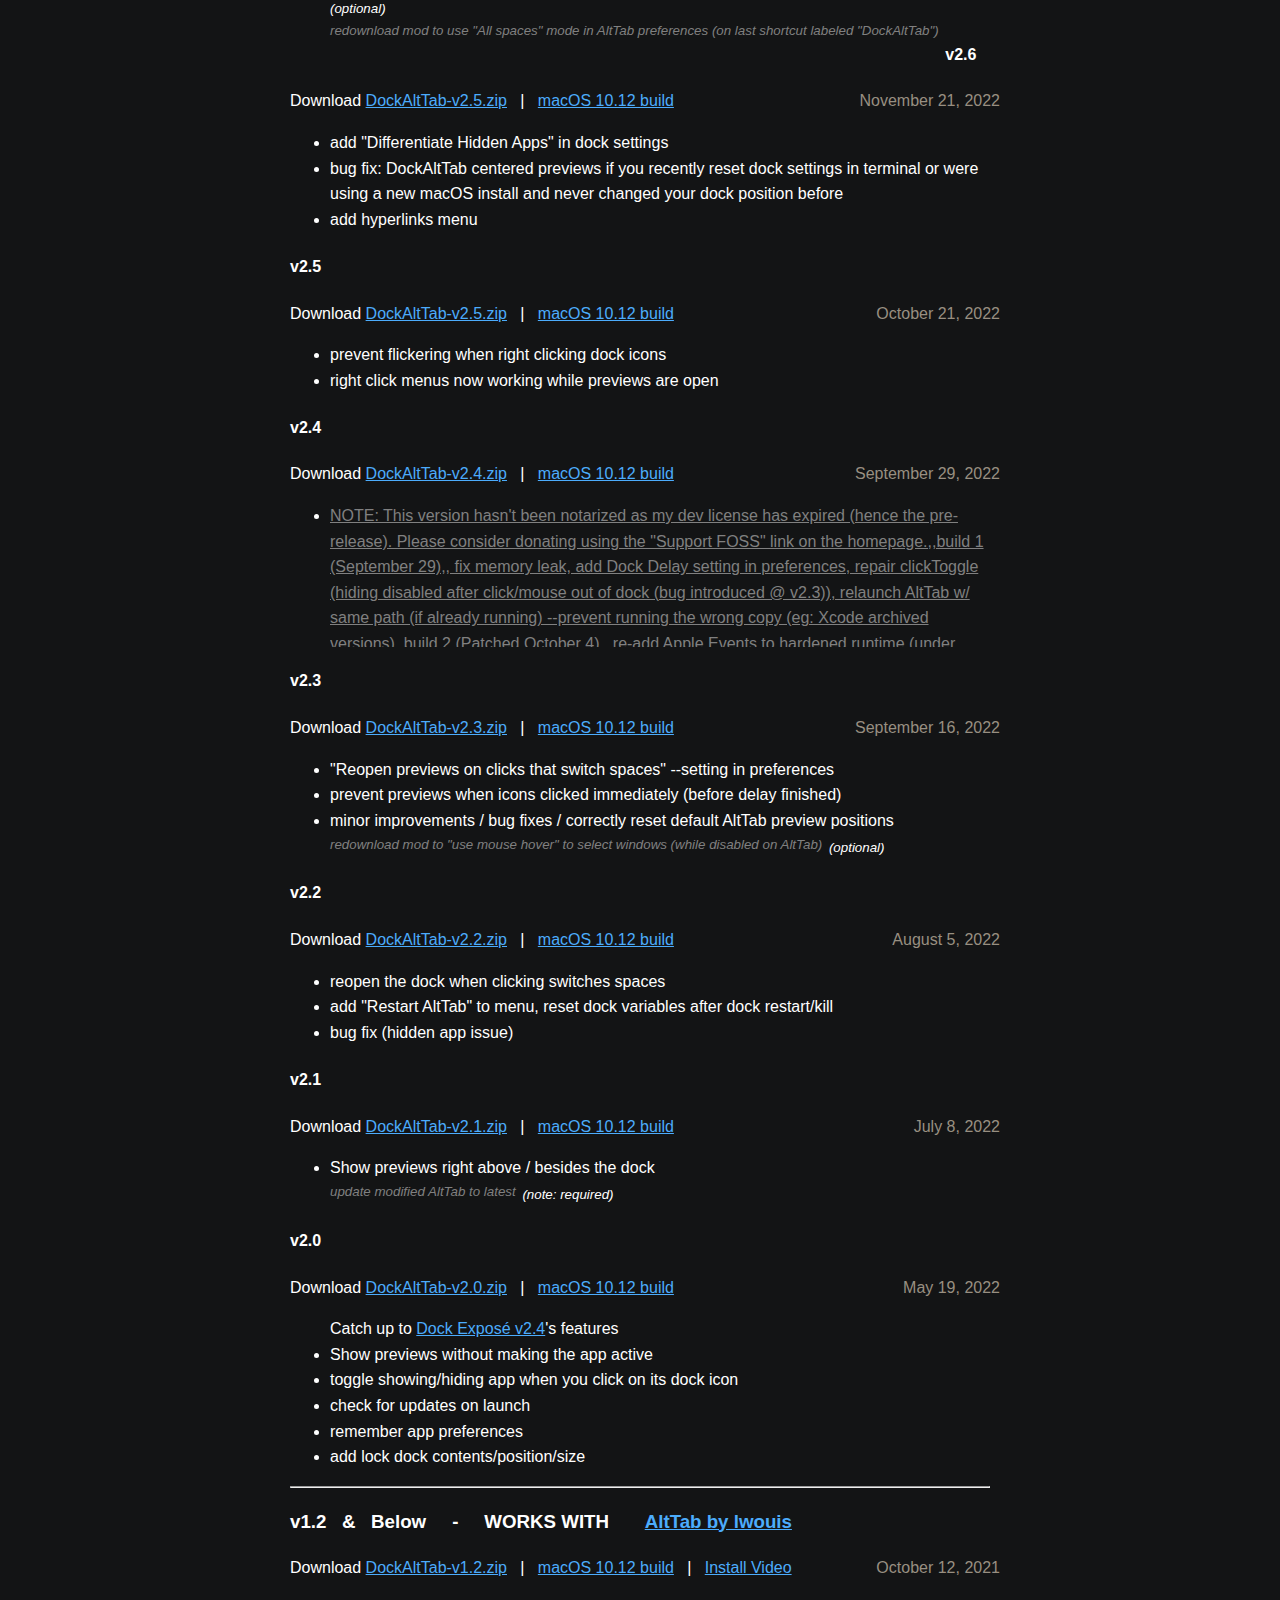
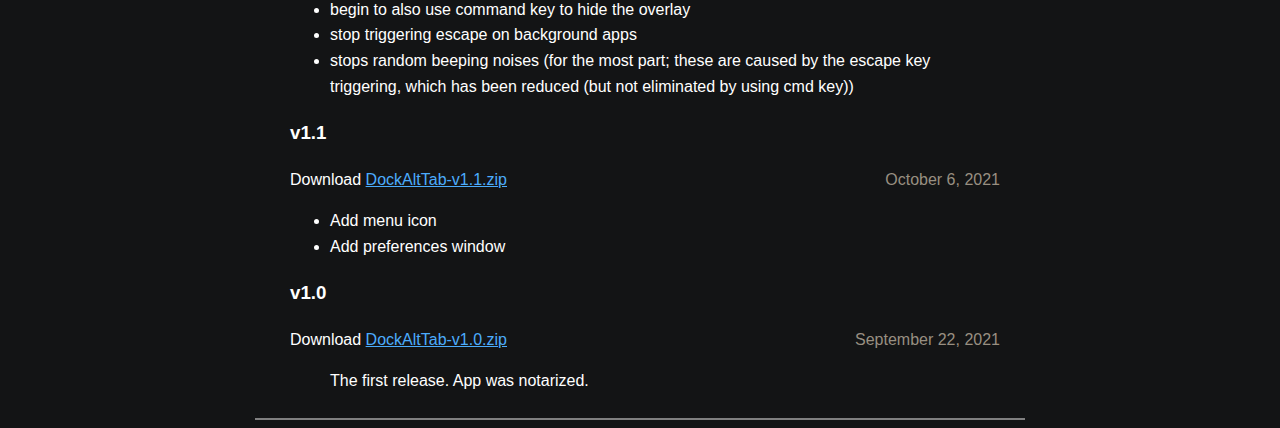
==== commit c4ba0487: "new scriptable release: update appcast, changelog" ====
--- a/changelog-sparkle/index.html
+++ b/changelog-sparkle/index.html
@@ -92,7 +92,7 @@
 				<b>
 					<a
 						style="color: #c6196b"
-						href="https://github.com/steventheworker/alt-tab-macos/releases/download/1.91.0/DockAltTab.AltTab.v6.61.0.zip"
+						href="https://github.com/steventheworker/alt-tab-macos/releases/download/1.92.0/AltTab-scriptable-1.92.0.zip"
 						>Modified AltTab (Download link)</a
 					>
 				</b>
@@ -111,6 +111,11 @@
 					>
 				</h6>
 			</h3>
+			<!-- new alt-tab-macos update -->
+			<div>
+				<b>New:</b> (<u>Apr 22, 2024</u>: scriptable branch updates <a href="https://github.com/steventheworker/alt-tab-macos/releases/tag/1.93.0">more information</a>) <span>Apr 22, 2024</span>
+			</div>
+			<br />
 			<!-- current release -->
 			Download (current release)
 			<a
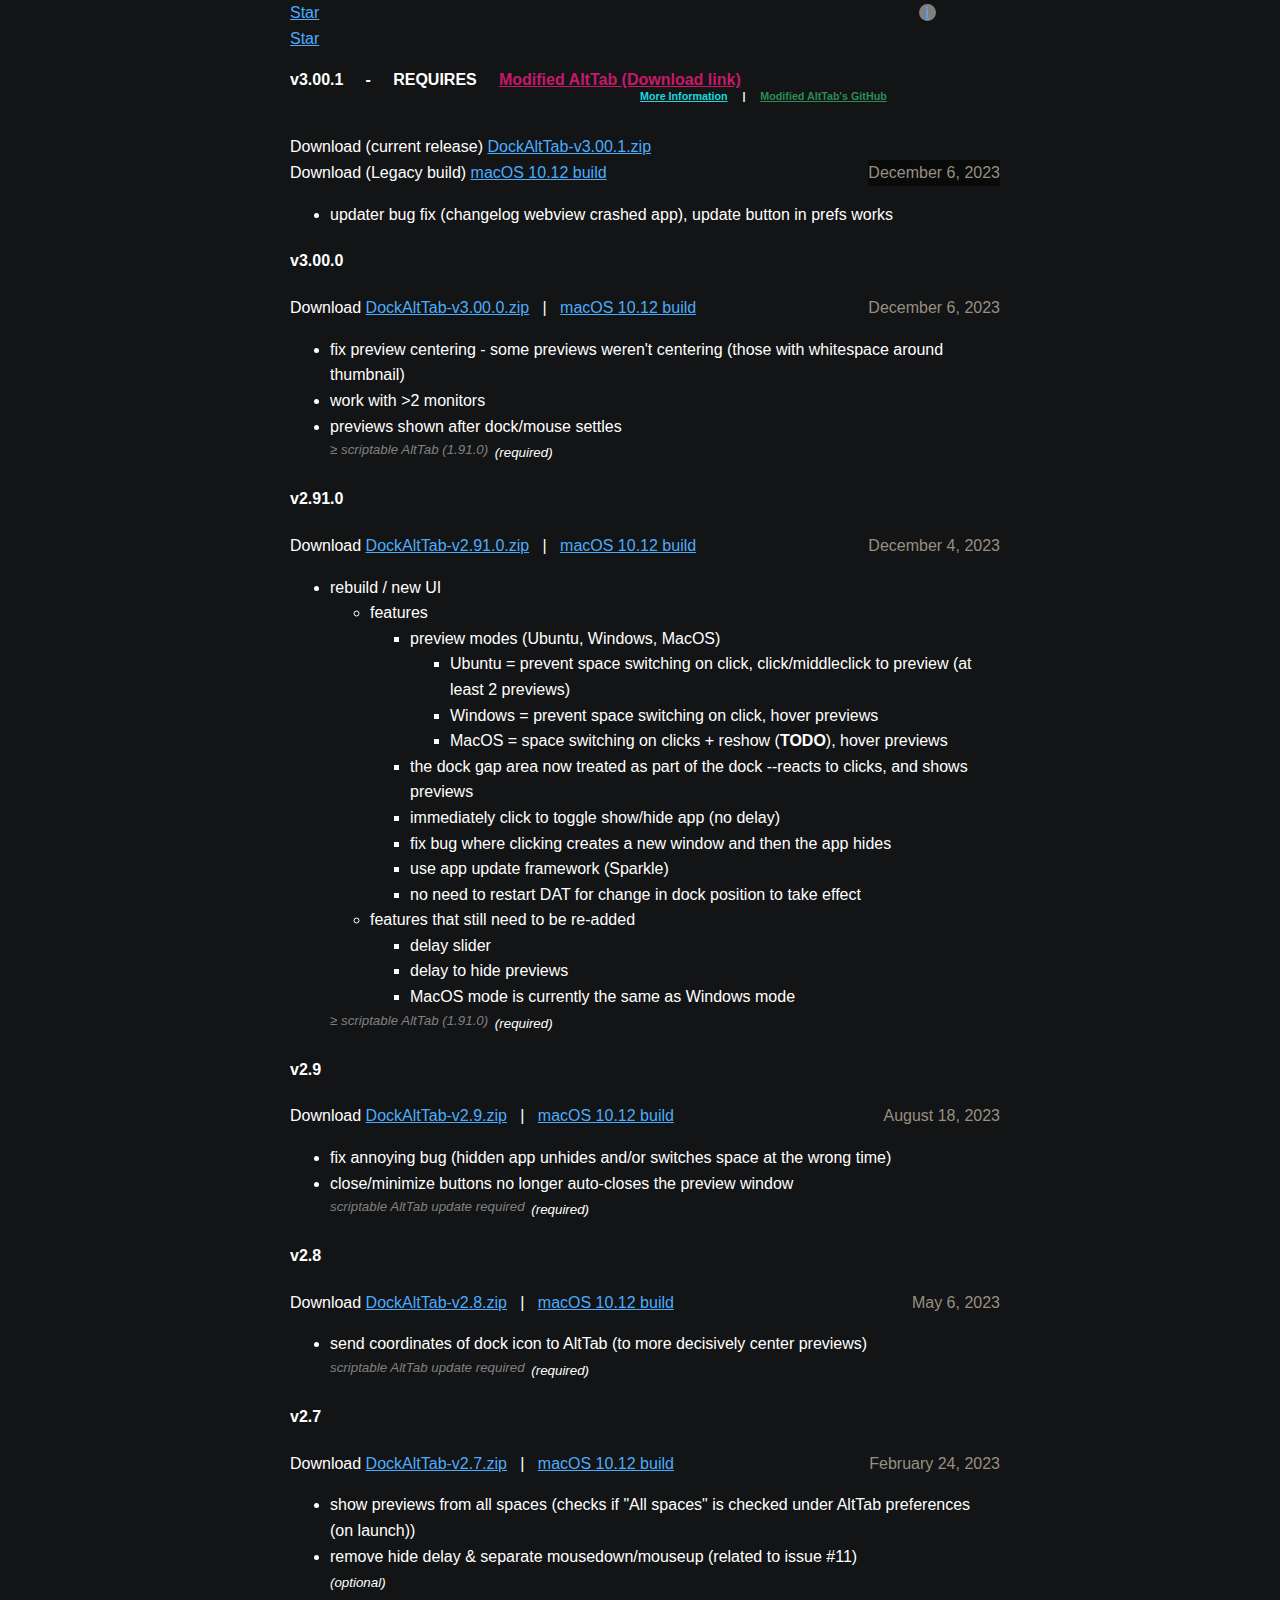
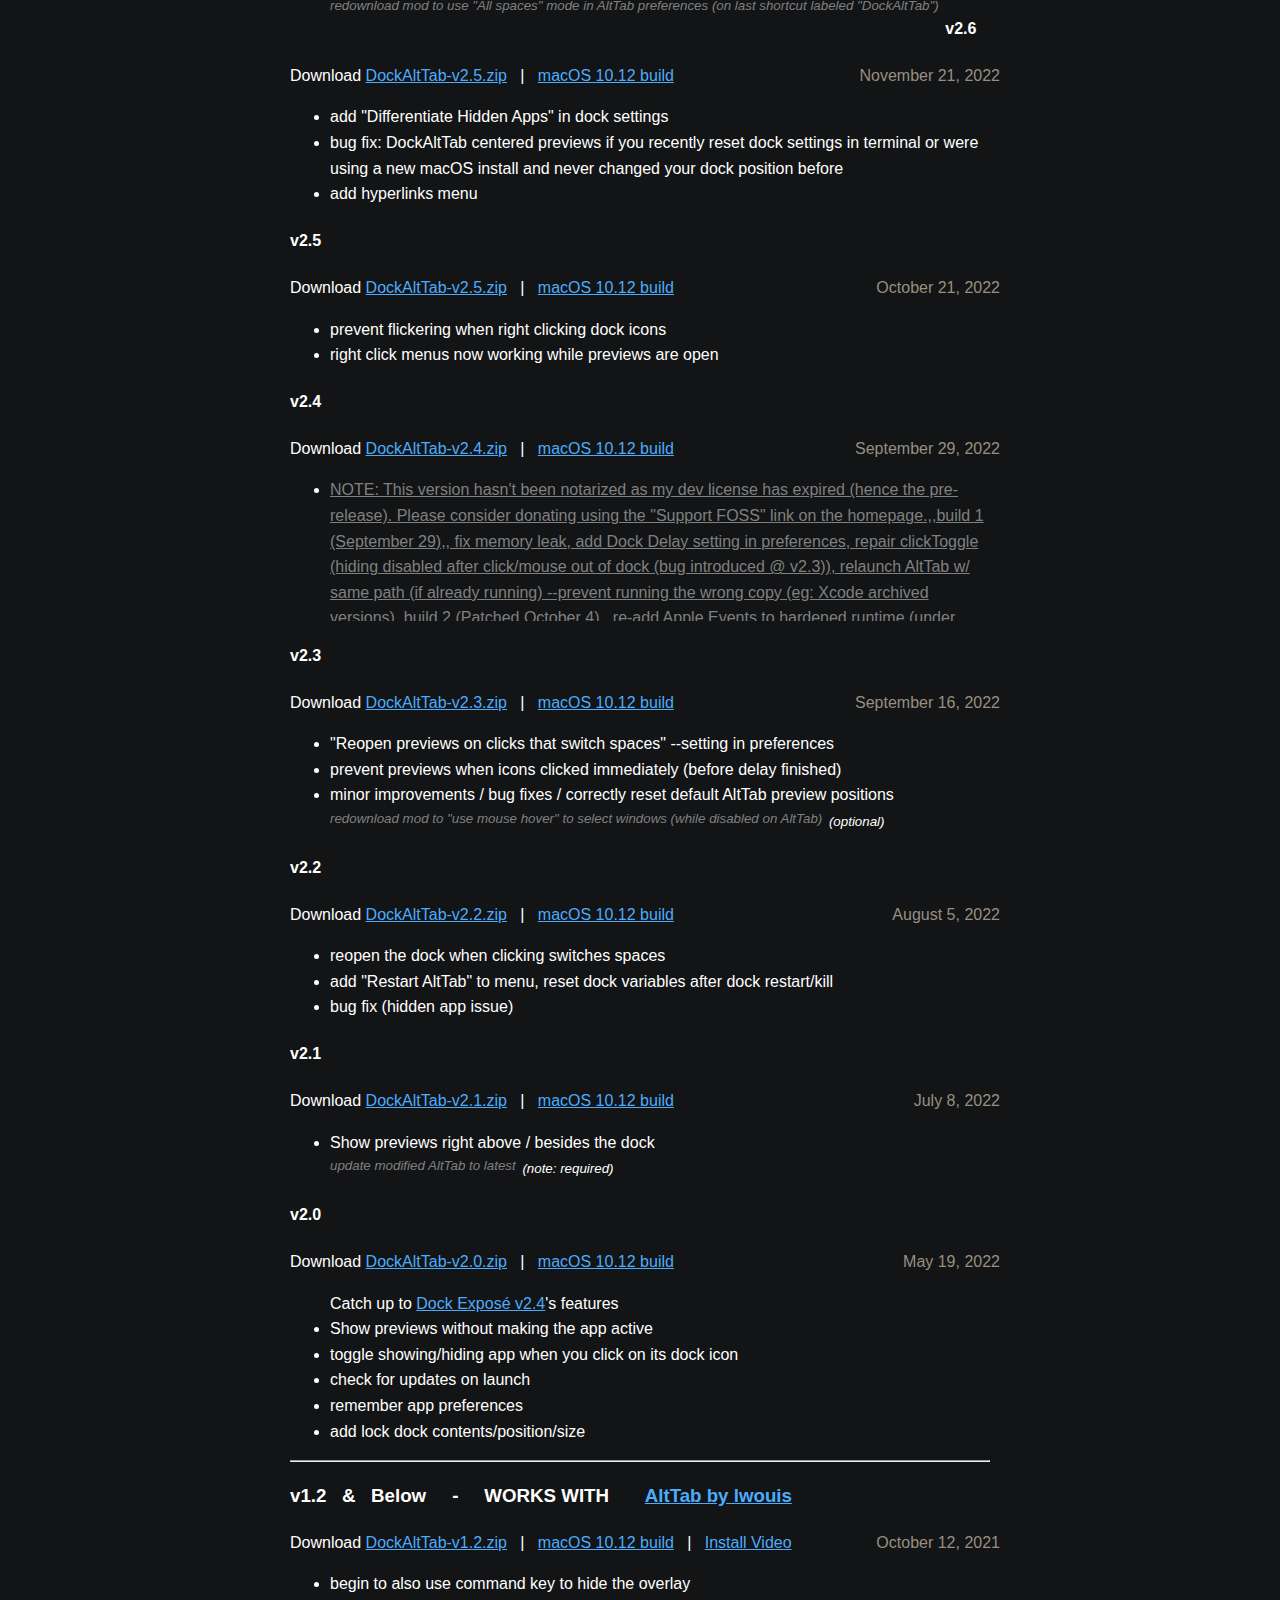
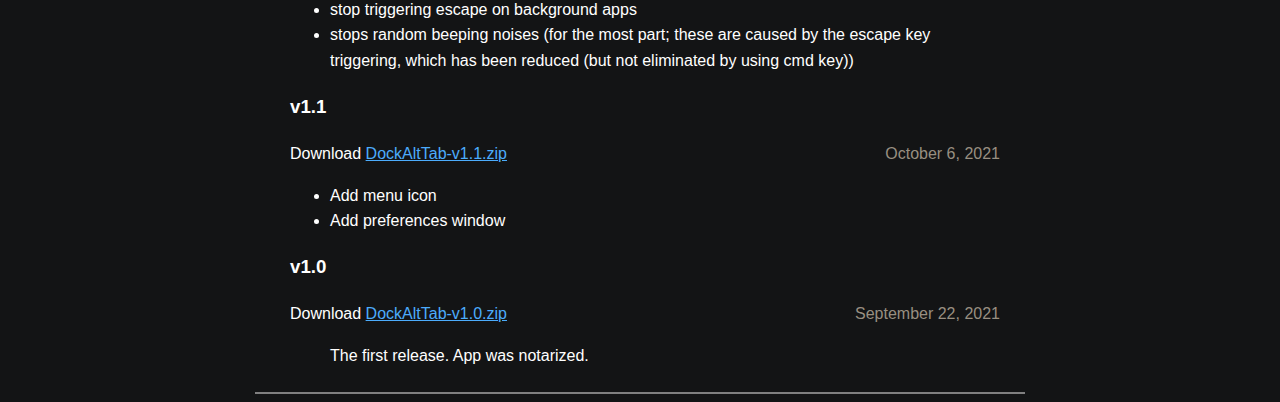
==== commit 09929d6a: "update AltTab links" ====
--- a/changelog-sparkle/index.html
+++ b/changelog-sparkle/index.html
@@ -92,7 +92,7 @@
 				<b>
 					<a
 						style="color: #c6196b"
-						href="https://github.com/steventheworker/alt-tab-macos/releases/download/1.92.0/AltTab-scriptable-1.92.0.zip"
+						href="https://github.com/steventheworker/alt-tab-macos/releases/download/1.94.0/AltTab-scriptable-1.94.0.zip"
 						>Modified AltTab (Download link)</a
 					>
 				</b>
@@ -112,9 +112,6 @@
 				</h6>
 			</h3>
 			<!-- new alt-tab-macos update -->
-			<div>
-				<b>New:</b> (<u>Apr 22, 2024</u>: scriptable branch updates <a href="https://github.com/steventheworker/alt-tab-macos/releases/tag/1.93.0">more information</a>) <span>Apr 22, 2024</span>
-			</div>
 			<br />
 			<!-- current release -->
 			Download (current release)
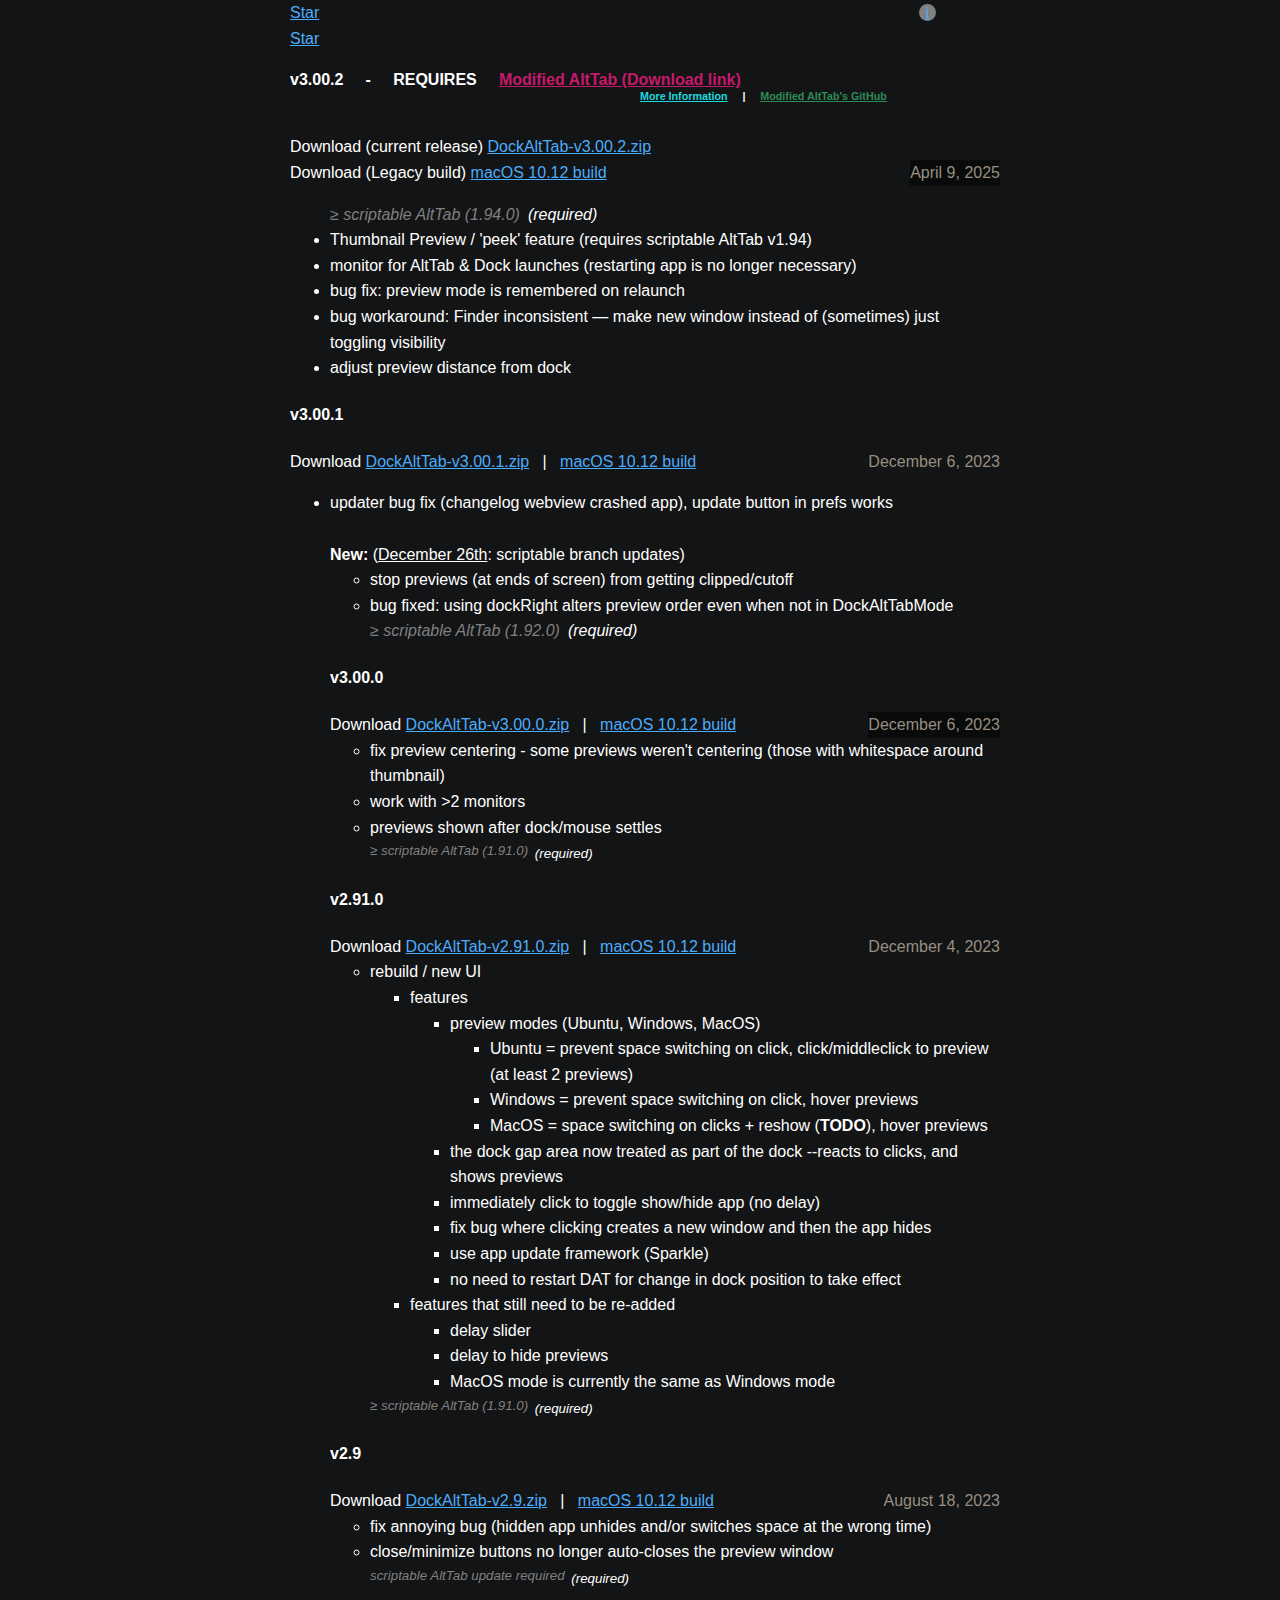
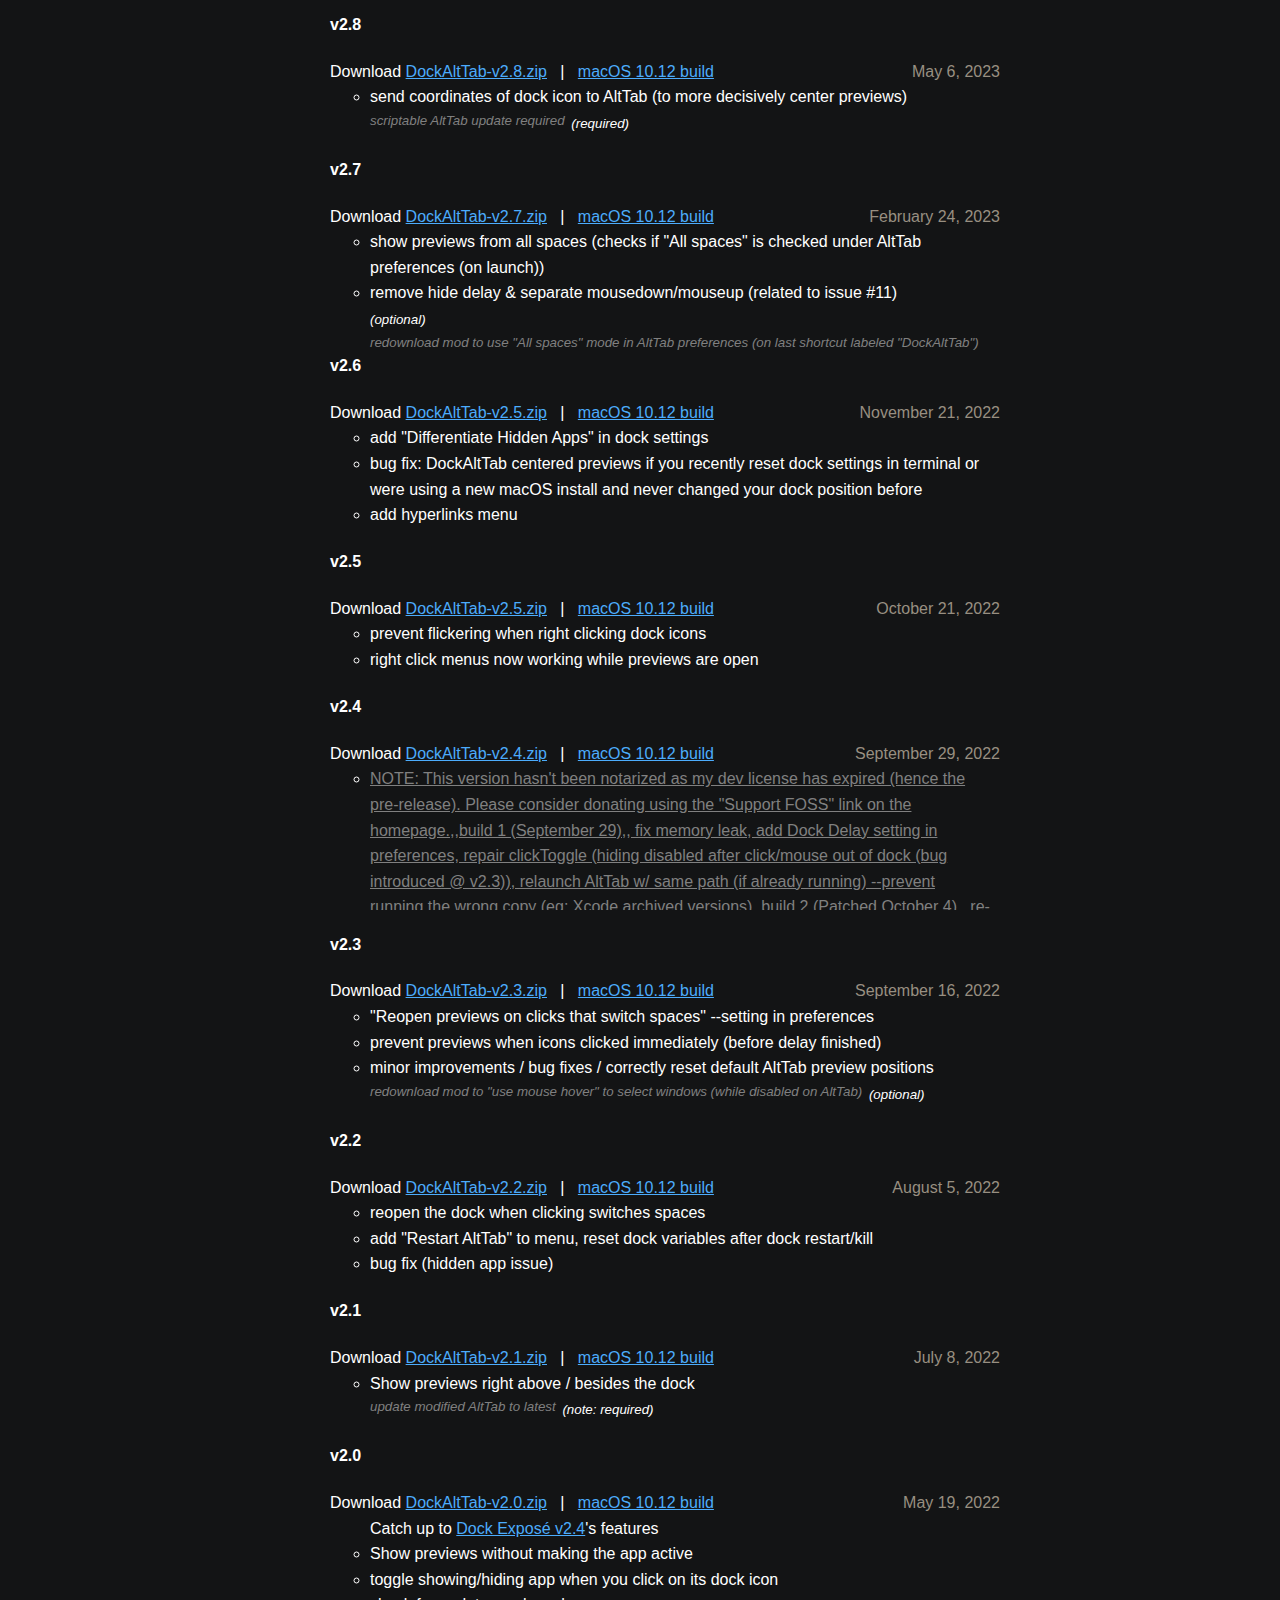
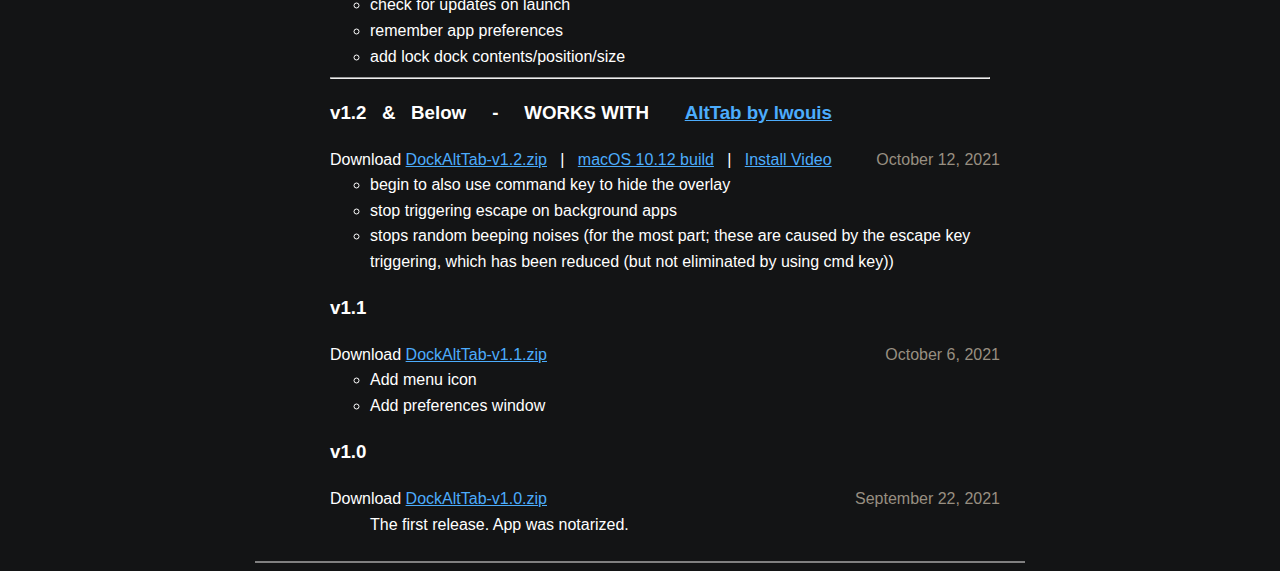
==== commit d602b7ae: "finish updating links" ====
--- a/changelog-sparkle/index.html
+++ b/changelog-sparkle/index.html
@@ -88,7 +88,7 @@
 			</div>
 			<a class="github-button" href="https://github.com/steventheworker/alt-tab-macos" data-icon="octicon-star" data-show-count="true" aria-label="Star steventheworker/alt-tab-macos on GitHub">Star</a>
 			<h3 class="modDownloadLink">
-				v3.00.1 &nbsp; &nbsp; - &nbsp; &nbsp; REQUIRES &nbsp; &nbsp;
+				v3.00.2 &nbsp; &nbsp; - &nbsp; &nbsp; REQUIRES &nbsp; &nbsp;
 				<b>
 					<a
 						style="color: #c6196b"
@@ -116,11 +116,33 @@
 			<!-- current release -->
 			Download (current release)
 			<a
+				href="https://github.com/steventheworker/DockAltTab/releases/download/v3.00.2/DockAltTab-v3.00.2.zip"
+				>DockAltTab-v3.00.2.zip</a
+			>
+			<br />
+			Download (Legacy build)
+			<a
+				href="https://github.com/steventheworker/DockAltTab/releases/download/v3.00.2/DockAltTab-macOS10.12.zip"
+				>macOS 10.12 build</a
+			>
+			<span>April 9, 2025</span>
+			<ul>
+				<i>(required) <div style="float: left;margin-right: 0.5em;color: grey">≥ scriptable AltTab (1.94.0)</i></div></small>
+				<li>Thumbnail Preview / 'peek' feature (requires scriptable AltTab v1.94)</li>
+				<li>monitor for AltTab & Dock launches (restarting app is no longer necessary)</li>
+				<li>bug fix: preview mode is remembered on relaunch</li>
+				<li>bug workaround: Finder inconsistent — make new window instead of (sometimes) just toggling visibility </li>
+				<li>adjust preview distance from dock</li>
+			</ul>
+
+			<!-- release -->
+			<h4>v3.00.1</h4>
+			Download
+			<a
 				href="https://github.com/steventheworker/DockAltTab/releases/download/v3.00.1/DockAltTab-v3.00.1.zip"
 				>DockAltTab-v3.00.1.zip</a
 			>
-			<br />
-			Download (Legacy build)
+			&nbsp; | &nbsp;
 			<a
 				href="https://github.com/steventheworker/DockAltTab/releases/download/v3.00.1/DockAltTab-macOS10.12.zip"
 				>macOS 10.12 build</a
@@ -128,8 +150,14 @@
 			<span>December 6, 2023</span>
 			<ul>
 				<li>updater bug fix (changelog webview crashed app), update button in prefs works</li>
-			</ul>
-
+				<br>
+				<b>New:</b> (<u>December 26th</u>: scriptable branch updates)
+				<ul>
+					<li>stop previews (at ends of screen) from getting clipped/cutoff</li>
+    				<li>bug fixed: using dockRight alters preview order even when not in DockAltTabMode</li>
+					<i>(required) <div style="float: left;margin-right: 0.5em;color: grey">≥ scriptable AltTab (1.92.0)</i></div></small>
+				</ul>
+	
 			<!-- release -->
 			<h4>v3.00.0</h4>
 			Download
